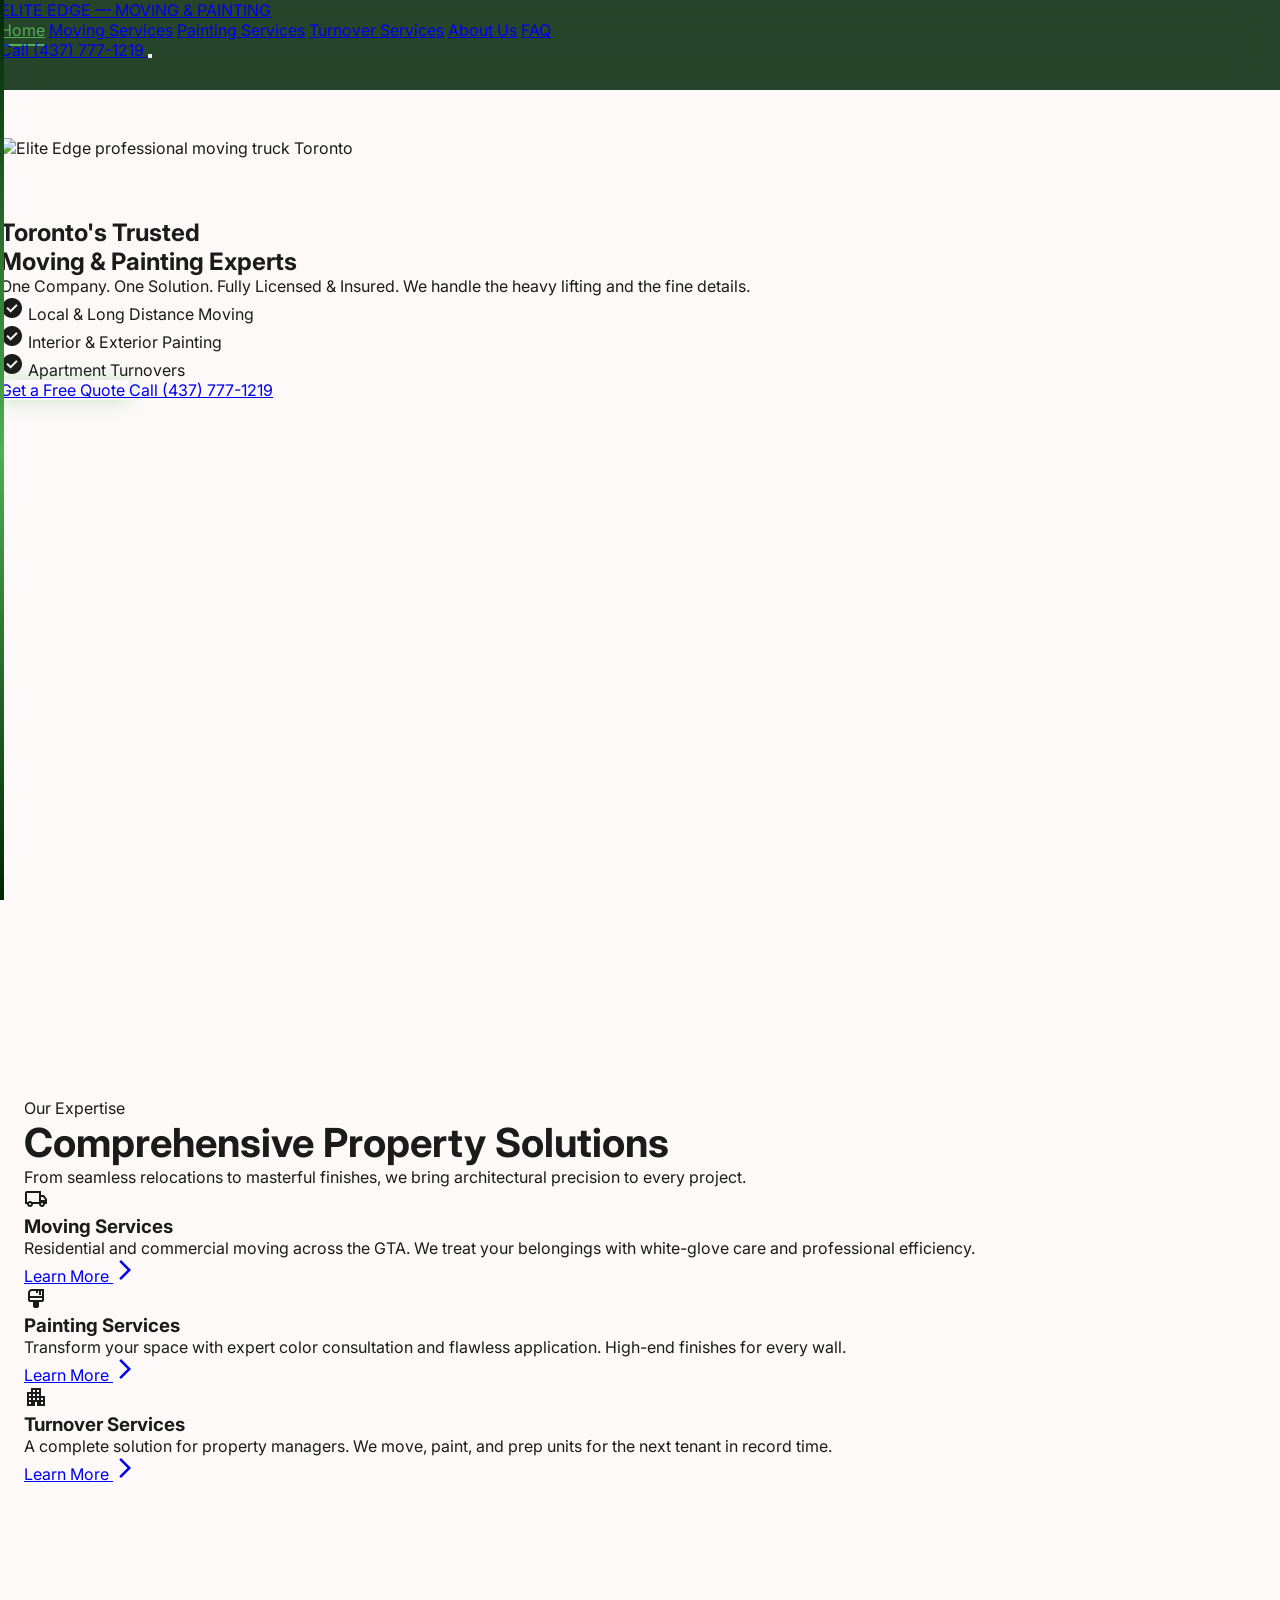
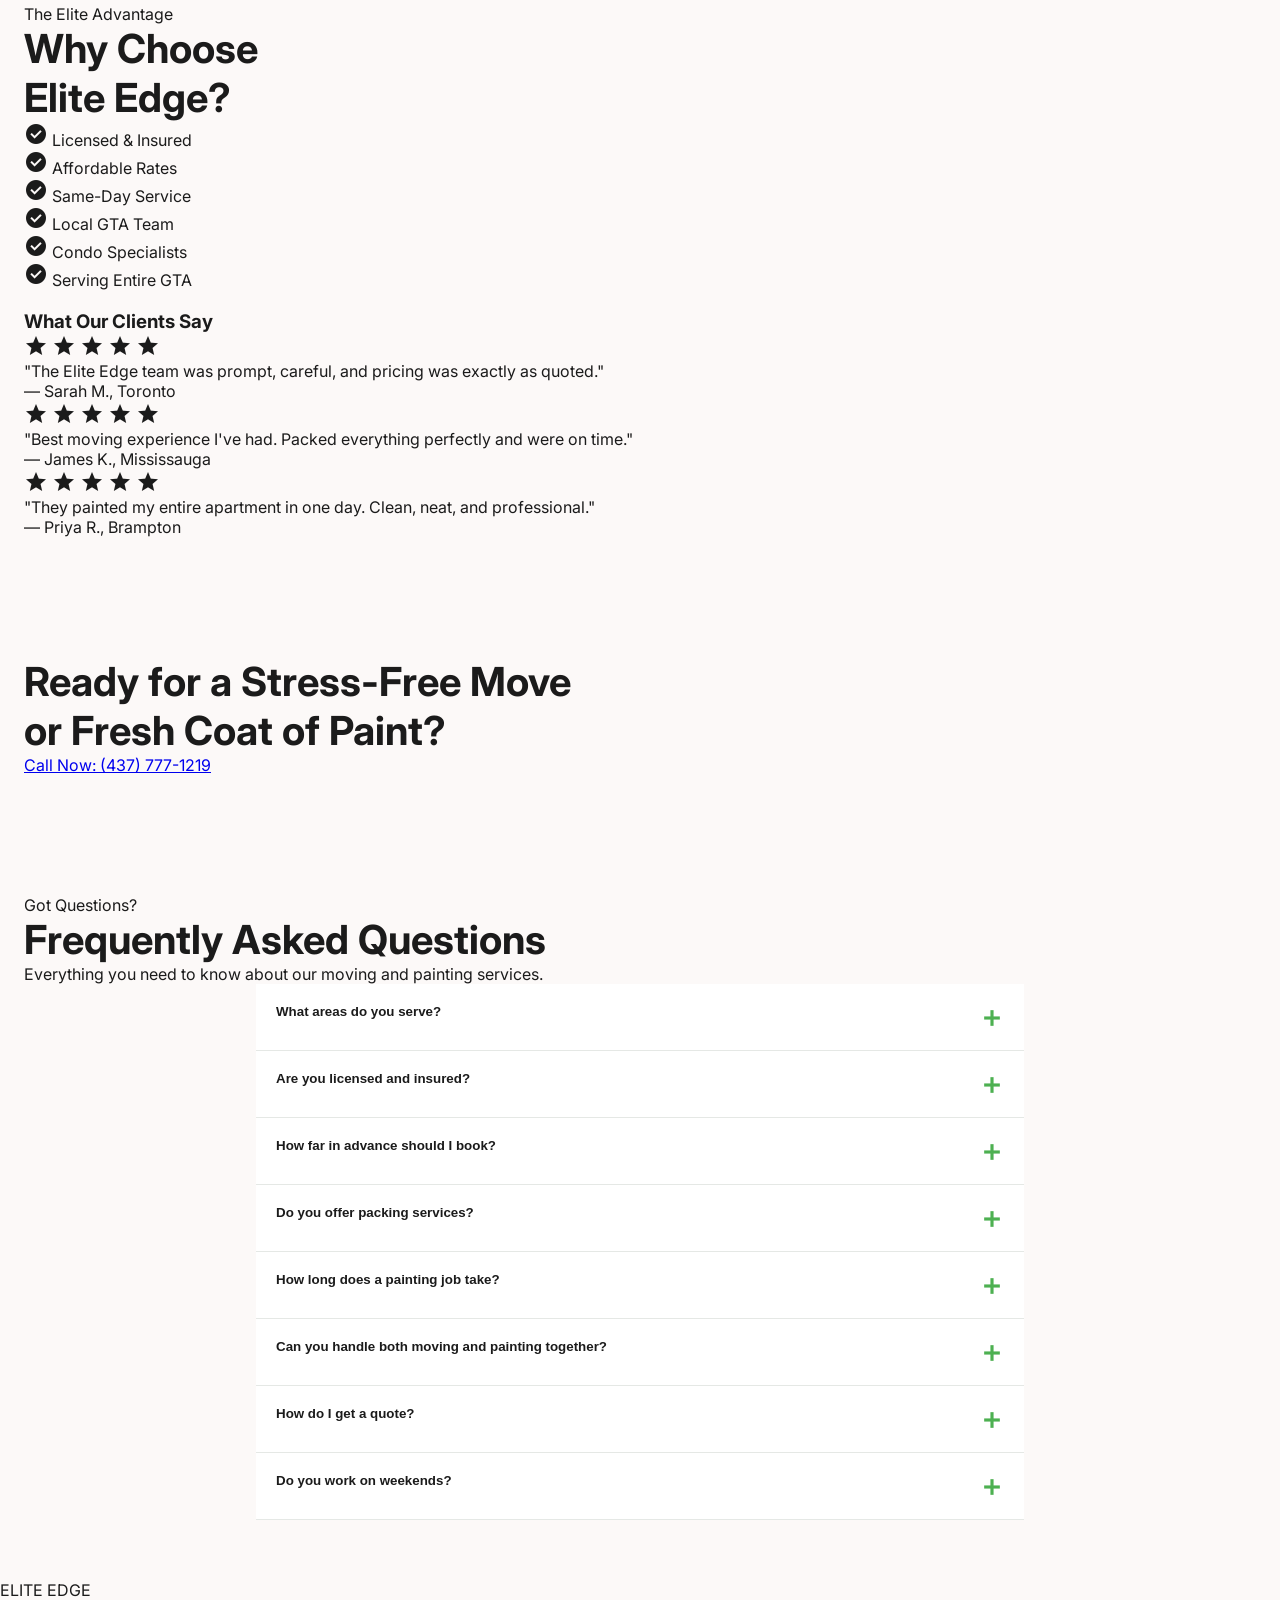
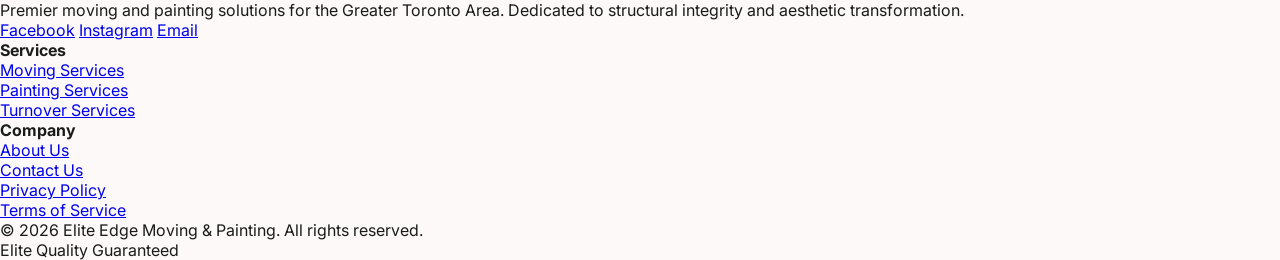
==== index.html @ 8b421a12 "Add turnover services page with comprehensive details on apartment turnover solutions" ====
<!DOCTYPE html>
<html class="scroll-smooth" lang="en">
<head>
    <meta charset="utf-8"/>
    <meta content="width=device-width, initial-scale=1.0" name="viewport"/>
    <title>Elite Edge Moving & Painting | Toronto & GTA Movers and Painters</title>
    <meta name="description" content="Elite Edge Moving & Painting offers professional moving and painting services across Toronto & GTA. Licensed, insured, and WSIB-covered. Get a free quote today!">
    <meta name="keywords" content="Toronto movers, GTA moving company, painting services Toronto, apartment turnover Toronto, local moving Toronto, long distance movers Ontario">
    <!-- Open Graph -->
    <meta property="og:title" content="Elite Edge Moving & Painting | Toronto & GTA Movers and Painters">
    <meta property="og:description" content="Elite Edge Moving & Painting offers professional moving and painting services across Toronto & GTA. Licensed, insured, and WSIB-covered. Get a free quote today!">
    <meta property="og:type" content="website">
    <meta property="og:site_name" content="Elite Edge Moving & Painting">
    <meta property="og:url" content="https://www.eliteedgemovingpainting.com">
    <meta property="og:image" content="/images/elite-edge-og-image.jpg">
    <link rel="canonical" href="https://www.eliteedgemovingpainting.com">
    <!-- Schema Markup -->
    <script type="application/ld+json">
    {
      "@context": "https://schema.org",
      "@type": "LocalBusiness",
      "name": "Elite Edge Moving & Painting",
      "image": "https://www.eliteedgemovingpainting.com/images/logo.png",
      "telephone": "+14377771219",
      "address": {
        "@type": "PostalAddress",
        "addressLocality": "Toronto",
        "addressRegion": "ON",
        "addressCountry": "CA"
      },
      "url": "https://www.eliteedgemovingpainting.com",
      "description": "Professional moving and painting services across Toronto and the GTA.",
      "areaServed": ["Toronto", "Mississauga", "Brampton", "Durham", "GTA"],
      "priceRange": "$$",
      "openingHours": "Mo-Su 07:00-20:00"
    }
    </script>
    <!-- Preconnect -->
    <link href="https://fonts.googleapis.com" rel="preconnect"/>
    <link crossorigin="" href="https://fonts.gstatic.com" rel="preconnect"/>
    <!-- Fonts -->
    <link href="https://fonts.googleapis.com/css2?family=Inter:wght@400;500;700;900&display=swap" rel="stylesheet"/>
    <link href="https://fonts.googleapis.com/css2?family=Material+Symbols+Outlined:wght,FILL@100..700,0..1&display=swap" rel="stylesheet"/>
    <!-- Tailwind CDN -->
    <script src="https://cdn.tailwindcss.com?plugins=forms,container-queries"></script>
    <script>
        tailwind.config = {
            darkMode: "class",
            theme: {
                extend: {
                    colors: {
                        "surface-container-lowest": "#ffffff",
                        "surface-bright": "#fcf9f8",
                        "outline": "#727973",
                        "surface-container-low": "#f6f3f2",
                        "primary": "#002505",
                        "surface-dim": "#dcd9d9",
                        "on-secondary": "#ffffff",
                        "outline-variant": "#c1c8c2",
                        "surface-container-high": "#eae7e7",
                        "on-surface-variant": "#424843",
                        "on-surface": "#1b1b1b",
                        "inverse-surface": "#313030",
                        "surface-container": "#f0eded",
                        "on-primary-container": "#4db051",
                        "surface-variant": "#e5e2e1",
                        "background": "#fcf9f8",
                        "primary-container": "#003d0c",
                        "on-primary": "#ffffff",
                        "surface": "#fcf9f8",
                    },
                    borderRadius: {
                        DEFAULT: "1rem",
                        lg: "2rem",
                        xl: "3rem",
                        full: "9999px",
                    },
                    fontFamily: {
                        headline: ["Inter"],
                        body: ["Inter"],
                        label: ["Inter"],
                    },
                },
            },
        };
    </script>
    <!-- Custom Styles -->
    <link rel="stylesheet" href="css/styles.css"/>
</head>
<body class="bg-background text-on-surface font-body">

    <!-- Page Loader -->
    <div class="page-loader">
        <div class="loader-spinner"></div>
    </div>

    <!-- Progress Edge -->
    <div class="progress-edge-fixed hidden lg:block"></div>

    <!-- TopNavBar -->
    <nav id="main-nav" class="fixed top-0 w-full z-50 flex justify-between items-center px-6 md:px-12 py-4 glass-nav shadow-[0px_24px_48px_rgba(0,0,0,0.1)]">
        <a href="index.html" class="text-lg font-black tracking-tight text-white uppercase font-headline">ELITE EDGE — MOVING &amp; PAINTING</a>

        <!-- Desktop Nav -->
        <div class="hidden lg:flex items-center space-x-8">
            <a class="nav-link-active font-headline font-normal tracking-tighter uppercase text-sm transition-colors transition-transform duration-300 hover:scale-105" href="index.html">Home</a>
            <a class="text-white/90 hover:text-[#4db051] font-headline font-normal tracking-tighter uppercase text-sm transition-colors transition-transform duration-300 hover:scale-105" href="moving-services.html">Moving Services</a>
            <a class="text-white/90 hover:text-[#4db051] font-headline font-normal tracking-tighter uppercase text-sm transition-colors transition-transform duration-300 hover:scale-105" href="painting-services.html">Painting Services</a>
            <a class="text-white/90 hover:text-[#4db051] font-headline font-normal tracking-tighter uppercase text-sm transition-colors transition-transform duration-300 hover:scale-105" href="turnover-services.html">Turnover Services</a>
            <a class="text-white/90 hover:text-[#4db051] font-headline font-normal tracking-tighter uppercase text-sm transition-colors transition-transform duration-300 hover:scale-105" href="about.html">About Us</a>
            <a class="text-white/90 hover:text-[#4db051] font-headline font-normal tracking-tighter uppercase text-sm transition-colors transition-transform duration-300 hover:scale-105" href="#faq">FAQ</a>
        </div>

        <div class="flex items-center gap-4">
            <a href="tel:4377771219" class="hidden sm:inline-flex bg-on-primary-container text-primary font-bold px-6 py-2.5 rounded-full hover:scale-105 transition-transform duration-300 active:scale-95 text-sm uppercase tracking-wider">
                Call (437) 777-1219
            </a>
            <!-- Hamburger -->
            <button id="hamburger-btn" class="hamburger lg:hidden flex flex-col justify-center items-center w-10 h-10 gap-[6px]" aria-label="Menu">
                <span class="hamburger-line block w-6 h-[2px] bg-white rounded-full origin-center"></span>
                <span class="hamburger-line block w-6 h-[2px] bg-white rounded-full origin-center"></span>
                <span class="hamburger-line block w-6 h-[2px] bg-white rounded-full origin-center"></span>
            </button>
        </div>
    </nav>

    <!-- Mobile Menu Overlay -->
    <div id="mobile-overlay" class="mobile-menu-overlay fixed inset-0 bg-black/60 z-[55]"></div>

    <!-- Mobile Menu -->
    <div id="mobile-menu" class="mobile-menu fixed top-0 right-0 w-80 h-full bg-primary z-[60] flex flex-col pt-24 px-8">
        <button class="mobile-menu-close" style="position: absolute; top: 16px; right: 20px; font-size: 30px; color: white; background: none; border: none; cursor: pointer; padding: 8px;">&times;</button>
        <a class="mobile-nav-link text-[#4db051] font-normal mobile-nav-link-adj uppercase tracking-tight border-b border-white/10 block" href="index.html">Home</a>
        <a class="mobile-nav-link text-white font-normal mobile-nav-link-adj uppercase tracking-tight border-b border-white/10 hover:text-[#4db051] transition-colors block" href="moving-services.html">Moving Services</a>
        <a class="mobile-nav-link text-white font-normal mobile-nav-link-adj uppercase tracking-tight border-b border-white/10 hover:text-[#4db051] transition-colors block" href="painting-services.html">Painting Services</a>
        <a class="mobile-nav-link text-white font-normal mobile-nav-link-adj uppercase tracking-tight border-b border-white/10 hover:text-[#4db051] transition-colors block" href="turnover-services.html">Turnover Services</a>
        <a class="mobile-nav-link text-white font-normal mobile-nav-link-adj uppercase tracking-tight border-b border-white/10 hover:text-[#4db051] transition-colors block" href="about.html">About Us</a>
        <a class="mobile-nav-link text-white font-normal mobile-nav-link-adj uppercase tracking-tight border-b border-white/10 hover:text-[#4db051] transition-colors block" href="#faq">FAQ</a>
        <a class="mobile-nav-link text-white font-normal mobile-nav-link-adj uppercase tracking-tight border-b border-white/10 hover:text-[#4db051] transition-colors block" href="contact.html">Contact</a>
        <div class="mt-8">
            <a href="tel:4377771219" class="flex items-center justify-center gap-2 bg-on-primary-container text-primary font-black px-8 py-4 rounded-full text-lg uppercase tracking-tight">
                <span class="material-symbols-outlined">call</span> (437) 777-1219
            </a>
        </div>
    </div>

    <main>
        <!-- Hero Section -->
        <section class="hero-section flex items-center">
            <div class="absolute inset-0 z-0">
                <img class="hero-bg-image" loading="eager" alt="Elite Edge professional moving truck Toronto" src="https://lh3.googleusercontent.com/aida-public/[base64]"/>
                <div class="absolute inset-0 hero-gradient"></div>
            </div>
            <div class="relative z-10 max-w-7xl mx-auto px-6 md:px-12 py-24 grid lg:grid-cols-12 gap-12 items-center">
                <div class="lg:col-span-8 fade-up">
                    <h1 class="text-white font-black text-4xl sm:text-5xl md:text-7xl leading-[1.1] tracking-tighter mb-6 uppercase hero-text-responsive">
                        Toronto's Trusted<br/>
                        <span class="text-on-primary-container">Moving &amp; Painting</span> Experts
                    </h1>
                    <p class="text-white/80 text-lg sm:text-xl md:text-2xl font-medium mb-10 max-w-2xl">
                        One Company. One Solution. Fully Licensed &amp; Insured. We handle the heavy lifting and the fine details.
                    </p>
                    <div class="flex flex-wrap gap-4 sm:gap-6 mb-12">
                        <div class="flex items-center gap-2 text-white">
                            <span class="material-symbols-outlined text-on-primary-container" style="font-variation-settings: 'FILL' 1;">check_circle</span>
                            <span class="font-bold tracking-tight text-sm sm:text-base">Local &amp; Long Distance Moving</span>
                        </div>
                        <div class="flex items-center gap-2 text-white">
                            <span class="material-symbols-outlined text-on-primary-container" style="font-variation-settings: 'FILL' 1;">check_circle</span>
                            <span class="font-bold tracking-tight text-sm sm:text-base">Interior &amp; Exterior Painting</span>
                        </div>
                        <div class="flex items-center gap-2 text-white">
                            <span class="material-symbols-outlined text-on-primary-container" style="font-variation-settings: 'FILL' 1;">check_circle</span>
                            <span class="font-bold tracking-tight text-sm sm:text-base">Apartment Turnovers</span>
                        </div>
                    </div>
                    <div class="flex flex-col sm:flex-row gap-4 w-full">
                        <a href="contact.html" class="w-full sm:w-auto bg-on-primary-container text-primary px-8 sm:px-10 py-4 sm:py-5 rounded-full font-black text-base sm:text-lg uppercase tracking-tight hover:scale-105 transition-all duration-300 cta-glow active:scale-95 text-center">
                            Get a Free Quote
                        </a>
                        <a href="tel:4377771219" class="w-full sm:w-auto border-2 border-white text-white px-8 sm:px-10 py-4 sm:py-5 rounded-full font-black text-base sm:text-lg uppercase tracking-tight hover:bg-white hover:text-primary transition-all duration-300 active:scale-95 text-center">
                            Call (437) 777-1219
                        </a>
                    </div>
                </div>
            </div>
        </section>

        <!-- Services Overview -->
        <section class="section-padding bg-surface">
            <div class="max-w-7xl mx-auto">
                <div class="flex flex-col md:flex-row justify-between items-end mb-16 gap-6 fade-up">
                    <div class="max-w-2xl">
                        <span class="text-on-primary-container font-black tracking-widest uppercase text-sm mb-4 block">Our Expertise</span>
                        <h2 class="text-primary font-black fluid-heading tracking-tighter uppercase leading-none">Comprehensive Property Solutions</h2>
                    </div>
                    <p class="text-on-surface-variant text-lg max-w-sm">From seamless relocations to masterful finishes, we bring architectural precision to every project.</p>
                </div>
                <div class="grid grid-cols-1 md:grid-cols-2 lg:grid-cols-3 gap-8">
                    <!-- Moving Card -->
                    <div class="group bg-surface-container-low p-8 sm:p-10 rounded-lg hover:bg-primary transition-colors duration-500 flex flex-col h-full fade-up">
                        <div class="bg-on-primary-container w-16 h-16 rounded-full flex items-center justify-center mb-8 group-hover:bg-primary-container transition-colors">
                            <span class="material-symbols-outlined text-primary group-hover:text-on-primary-container text-3xl">local_shipping</span>
                        </div>
                        <h3 class="text-primary group-hover:text-white font-black text-2xl uppercase tracking-tighter mb-4">Moving Services</h3>
                        <p class="text-on-surface-variant group-hover:text-white/70 mb-8 flex-grow">Residential and commercial moving across the GTA. We treat your belongings with white-glove care and professional efficiency.</p>
                        <a class="text-on-primary-container font-bold flex items-center gap-2 group-hover:text-white transition-colors" href="moving-services.html">
                            Learn More <span class="material-symbols-outlined text-sm">arrow_forward_ios</span>
                        </a>
                    </div>
                    <!-- Painting Card -->
                    <div class="group bg-surface-container p-8 sm:p-10 rounded-lg hover:bg-primary transition-colors duration-500 flex flex-col h-full fade-up delay-100">
                        <div class="bg-on-primary-container w-16 h-16 rounded-full flex items-center justify-center mb-8 group-hover:bg-primary-container transition-colors">
                            <span class="material-symbols-outlined text-primary group-hover:text-on-primary-container text-3xl">format_paint</span>
                        </div>
                        <h3 class="text-primary group-hover:text-white font-black text-2xl uppercase tracking-tighter mb-4">Painting Services</h3>
                        <p class="text-on-surface-variant group-hover:text-white/70 mb-8 flex-grow">Transform your space with expert color consultation and flawless application. High-end finishes for every wall.</p>
                        <a class="text-on-primary-container font-bold flex items-center gap-2 group-hover:text-white transition-colors" href="painting-services.html">
                            Learn More <span class="material-symbols-outlined text-sm">arrow_forward_ios</span>
                        </a>
                    </div>
                    <!-- Turnover Card -->
                    <div class="group bg-surface-container-high p-8 sm:p-10 rounded-lg hover:bg-primary transition-colors duration-500 flex flex-col h-full fade-up delay-200">
                        <div class="bg-on-primary-container w-16 h-16 rounded-full flex items-center justify-center mb-8 group-hover:bg-primary-container transition-colors">
                            <span class="material-symbols-outlined text-primary group-hover:text-on-primary-container text-3xl">apartment</span>
                        </div>
                        <h3 class="text-primary group-hover:text-white font-black text-2xl uppercase tracking-tighter mb-4">Turnover Services</h3>
                        <p class="text-on-surface-variant group-hover:text-white/70 mb-8 flex-grow">A complete solution for property managers. We move, paint, and prep units for the next tenant in record time.</p>
                        <a class="text-on-primary-container font-bold flex items-center gap-2 group-hover:text-white transition-colors" href="turnover-services.html">
                            Learn More <span class="material-symbols-outlined text-sm">arrow_forward_ios</span>
                        </a>
                    </div>
                </div>
            </div>
        </section>

        <!-- Why Choose Section -->
        <section class="bg-primary section-padding overflow-hidden">
            <div class="max-w-7xl mx-auto">
                <div class="grid lg:grid-cols-2 gap-12 lg:gap-20 items-center mb-16 fade-up">
                    <div class="fade-left">
                        <span class="text-on-primary-container font-black tracking-widest uppercase text-sm mb-6 block">The Elite Advantage</span>
                        <h2 class="text-white font-black fluid-heading tracking-tighter uppercase mb-6 leading-[1.1]">Why Choose<br/>Elite Edge?</h2>
                        <div class="grid sm:grid-cols-2 gap-y-8 gap-x-4">
                            <div class="flex items-center gap-4 text-white">
                                <span class="material-symbols-outlined text-on-primary-container text-3xl" style="font-variation-settings: 'FILL' 1;">check_circle</span>
                                <span class="text-lg font-bold uppercase tracking-tighter">Licensed &amp; Insured</span>
                            </div>
                            <div class="flex items-center gap-4 text-white">
                                <span class="material-symbols-outlined text-on-primary-container text-3xl" style="font-variation-settings: 'FILL' 1;">check_circle</span>
                                <span class="text-lg font-bold uppercase tracking-tighter">Affordable Rates</span>
                            </div>
                            <div class="flex items-center gap-4 text-white">
                                <span class="material-symbols-outlined text-on-primary-container text-3xl" style="font-variation-settings: 'FILL' 1;">check_circle</span>
                                <span class="text-lg font-bold uppercase tracking-tighter">Same-Day Service</span>
                            </div>
                            <div class="flex items-center gap-4 text-white">
                                <span class="material-symbols-outlined text-on-primary-container text-3xl" style="font-variation-settings: 'FILL' 1;">check_circle</span>
                                <span class="text-lg font-bold uppercase tracking-tighter">Local GTA Team</span>
                            </div>
                            <div class="flex items-center gap-4 text-white">
                                <span class="material-symbols-outlined text-on-primary-container text-3xl" style="font-variation-settings: 'FILL' 1;">check_circle</span>
                                <span class="text-lg font-bold uppercase tracking-tighter">Condo Specialists</span>
                            </div>
                            <div class="flex items-center gap-4 text-white">
                                <span class="material-symbols-outlined text-on-primary-container text-3xl" style="font-variation-settings: 'FILL' 1;">check_circle</span>
                                <span class="text-lg font-bold uppercase tracking-tighter">Serving Entire GTA</span>
                            </div>
                        </div>
                    </div>
                    <div class="relative fade-right">
                        <div class="aspect-square rounded-lg overflow-hidden relative z-10 w-full mx-auto">
                            <img class="w-full h-full object-cover" loading="lazy" alt="Elite Edge moving and painting team Toronto GTA" src="https://lh3.googleusercontent.com/aida-public/[base64]"/>
                        </div>
                    </div>
                </div>

                <!-- Testimonials Grid -->
                <div class="mt-16 sm:mt-24">
                    <h3 class="text-white font-black text-2xl sm:text-3xl uppercase text-center mb-10 tracking-tight">What Our Clients Say</h3>
                    <div class="grid grid-cols-1 md:grid-cols-3 gap-6 sm:gap-8">
                        <div class="bg-white/5 p-6 sm:p-8 rounded-lg border-l-4 border-on-primary-container fade-up h-full flex flex-col">
                            <div class="flex gap-1 mb-4">
                                <span class="material-symbols-outlined text-yellow-400" style="font-variation-settings: 'FILL' 1;">star</span>
                                <span class="material-symbols-outlined text-yellow-400" style="font-variation-settings: 'FILL' 1;">star</span>
                                <span class="material-symbols-outlined text-yellow-400" style="font-variation-settings: 'FILL' 1;">star</span>
                                <span class="material-symbols-outlined text-yellow-400" style="font-variation-settings: 'FILL' 1;">star</span>
                                <span class="material-symbols-outlined text-yellow-400" style="font-variation-settings: 'FILL' 1;">star</span>
                            </div>
                            <p class="text-white text-base sm:text-lg italic mb-6 flex-grow">"The Elite Edge team was prompt, careful, and pricing was exactly as quoted."</p>
                            <span class="text-on-primary-container font-black uppercase text-sm tracking-widest">— Sarah M., Toronto</span>
                        </div>
                        <div class="bg-white/5 p-6 sm:p-8 rounded-lg border-l-4 border-on-primary-container fade-up delay-100 h-full flex flex-col">
                            <div class="flex gap-1 mb-4">
                                <span class="material-symbols-outlined text-yellow-400" style="font-variation-settings: 'FILL' 1;">star</span>
                                <span class="material-symbols-outlined text-yellow-400" style="font-variation-settings: 'FILL' 1;">star</span>
                                <span class="material-symbols-outlined text-yellow-400" style="font-variation-settings: 'FILL' 1;">star</span>
                                <span class="material-symbols-outlined text-yellow-400" style="font-variation-settings: 'FILL' 1;">star</span>
                                <span class="material-symbols-outlined text-yellow-400" style="font-variation-settings: 'FILL' 1;">star</span>
                            </div>
                            <p class="text-white text-base sm:text-lg italic mb-6 flex-grow">"Best moving experience I've had. Packed everything perfectly and were on time."</p>
                            <span class="text-on-primary-container font-black uppercase text-sm tracking-widest">— James K., Mississauga</span>
                        </div>
                        <div class="bg-white/5 p-6 sm:p-8 rounded-lg border-l-4 border-on-primary-container fade-up delay-200 h-full flex flex-col">
                            <div class="flex gap-1 mb-4">
                                <span class="material-symbols-outlined text-yellow-400" style="font-variation-settings: 'FILL' 1;">star</span>
                                <span class="material-symbols-outlined text-yellow-400" style="font-variation-settings: 'FILL' 1;">star</span>
                                <span class="material-symbols-outlined text-yellow-400" style="font-variation-settings: 'FILL' 1;">star</span>
                                <span class="material-symbols-outlined text-yellow-400" style="font-variation-settings: 'FILL' 1;">star</span>
                                <span class="material-symbols-outlined text-yellow-400" style="font-variation-settings: 'FILL' 1;">star</span>
                            </div>
                            <p class="text-white text-base sm:text-lg italic mb-6 flex-grow">"They painted my entire apartment in one day. Clean, neat, and professional."</p>
                            <span class="text-on-primary-container font-black uppercase text-sm tracking-widest">— Priya R., Brampton</span>
                        </div>
                    </div>
                </div>
            </div>
        </section>

        <!-- CTA Banner -->
        <section class="bg-on-primary-container section-padding">
            <div class="max-w-7xl mx-auto flex flex-col md:flex-row items-center justify-between gap-8 fade-up">
                <h3 class="text-primary font-black fluid-heading tracking-tighter uppercase text-center md:text-left">
                    Ready for a Stress-Free Move<br/>or Fresh Coat of Paint?
                </h3>
                <a href="tel:4377771219" class="bg-primary text-white font-black px-8 sm:px-10 py-4 sm:py-5 rounded-full text-lg sm:text-xl uppercase tracking-tight hover:scale-105 transition-transform duration-300 active:scale-95 shadow-xl text-center whitespace-nowrap">
                    Call Now: (437) 777-1219
                </a>
            </div>
        </section>

        <!-- FAQ Section -->
        <section id="faq" class="section-padding bg-[#f8f8f8]">
            <div class="max-w-7xl mx-auto">
                <div class="text-center mb-16 fade-up">
                    <span class="text-on-primary-container font-black tracking-[0.2em] uppercase text-xs mb-4 block">Got Questions?</span>
                    <h2 class="text-primary font-black fluid-heading tracking-tighter uppercase mb-4">Frequently Asked Questions</h2>
                    <p class="text-on-surface-variant max-w-2xl mx-auto">Everything you need to know about our moving and painting services.</p>
                </div>
                
                <div class="faq-container fade-up">
                    <!-- Q1 -->
                    <div class="faq-item">
                        <button class="faq-question">
                            <span>What areas do you serve?</span>
                            <span class="material-symbols-outlined faq-icon">add</span>
                        </button>
                        <div class="faq-answer">
                            <div class="faq-answer-inner">
                                We serve Toronto and the entire Greater Toronto Area including Mississauga, Brampton, Scarborough, North York, Etobicoke, and Durham Region.
                            </div>
                        </div>
                    </div>
                    <!-- Q2 -->
                    <div class="faq-item">
                        <button class="faq-question">
                            <span>Are you licensed and insured?</span>
                            <span class="material-symbols-outlined faq-icon">add</span>
                        </button>
                        <div class="faq-answer">
                            <div class="faq-answer-inner">
                                Yes. Elite Edge Moving & Painting is fully licensed, insured, and WSIB-covered. Your belongings and property are fully protected throughout the job.
                            </div>
                        </div>
                    </div>
                    <!-- Q3 -->
                    <div class="faq-item">
                        <button class="faq-question">
                            <span>How far in advance should I book?</span>
                            <span class="material-symbols-outlined faq-icon">add</span>
                        </button>
                        <div class="faq-answer">
                            <div class="faq-answer-inner">
                                We recommend booking at least 3–5 days in advance. However, we also accommodate same-day and short-notice moves depending on availability.
                            </div>
                        </div>
                    </div>
                    <!-- Q4 -->
                    <div class="faq-item">
                        <button class="faq-question">
                            <span>Do you offer packing services?</span>
                            <span class="material-symbols-outlined faq-icon">add</span>
                        </button>
                        <div class="faq-answer">
                            <div class="faq-answer-inner">
                                Yes! We offer full packing, unpacking, and furniture assembly services. We bring all necessary materials including boxes, tape, and padding.
                            </div>
                        </div>
                    </div>
                    <!-- Q5 -->
                    <div class="faq-item">
                        <button class="faq-question">
                            <span>How long does a painting job take?</span>
                            <span class="material-symbols-outlined faq-icon">add</span>
                        </button>
                        <div class="faq-answer">
                            <div class="faq-answer-inner">
                                Most interior painting jobs are completed within 1–2 days. Apartment turnovers are typically done within 24–48 hours. Timelines vary based on size and condition.
                            </div>
                        </div>
                    </div>
                    <!-- Q6 -->
                    <div class="faq-item">
                        <button class="faq-question">
                            <span>Can you handle both moving and painting together?</span>
                            <span class="material-symbols-outlined faq-icon">add</span>
                        </button>
                        <div class="faq-answer">
                            <div class="faq-answer-inner">
                                Absolutely. That is what makes us unique. We offer bundled move-out and repainting packages — perfect for landlords and property managers looking for a seamless turnover.
                            </div>
                        </div>
                    </div>
                    <!-- Q7 -->
                    <div class="faq-item">
                        <button class="faq-question">
                            <span>How do I get a quote?</span>
                            <span class="material-symbols-outlined faq-icon">add</span>
                        </button>
                        <div class="faq-answer">
                            <div class="faq-answer-inner">
                                Simply call us at (437) 777-1219 or click the "Get a Free Quote" button on any page. We provide free, no-obligation estimates.
                            </div>
                        </div>
                    </div>
                    <!-- Q8 -->
                    <div class="faq-item">
                        <button class="faq-question">
                            <span>Do you work on weekends?</span>
                            <span class="material-symbols-outlined faq-icon">add</span>
                        </button>
                        <div class="faq-answer">
                            <div class="faq-answer-inner">
                                Yes, we operate 7 days a week including weekends and holidays to accommodate your schedule.
                            </div>
                        </div>
                    </div>
                </div>
            </div>
        </section>
    </main>

    <!-- Footer -->
    <footer class="bg-primary py-16 sm:py-20 px-6 md:px-12">
        <div class="max-w-7xl mx-auto grid grid-cols-1 md:grid-cols-3 gap-12">
            <div>
                <div class="text-2xl font-black text-white mb-4 uppercase tracking-tighter">ELITE EDGE</div>
                <p class="text-white/60 leading-relaxed font-body text-sm mb-6">
                    Premier moving and painting solutions for the Greater Toronto Area. Dedicated to structural integrity and aesthetic transformation.
                </p>
                <div class="flex space-x-4">
                    <a class="text-white/60 hover:text-white transition-colors uppercase text-xs font-bold tracking-widest" href="#">Facebook</a>
                    <a class="text-white/60 hover:text-white transition-colors uppercase text-xs font-bold tracking-widest" href="#">Instagram</a>
                    <a class="text-white/60 hover:text-white transition-colors uppercase text-xs font-bold tracking-widest" href="mailto:info@eliteedge.ca">Email</a>
                </div>
            </div>
            <div class="md:col-span-2 grid grid-cols-2 gap-8">
                <div>
                    <h4 class="text-on-primary-container font-black uppercase text-xs tracking-[0.2em] mb-6">Services</h4>
                    <ul class="space-y-4">
                        <li><a class="text-white/60 hover:text-white transition-colors text-sm" href="moving-services.html">Moving Services</a></li>
                        <li><a class="text-white/60 hover:text-white transition-colors text-sm" href="painting-services.html">Painting Services</a></li>
                        <li><a class="text-white/60 hover:text-white transition-colors text-sm" href="turnover-services.html">Turnover Services</a></li>
                    </ul>
                </div>
                <div>
                    <h4 class="text-on-primary-container font-black uppercase text-xs tracking-[0.2em] mb-6">Company</h4>
                    <ul class="space-y-4">
                        <li><a class="text-white/60 hover:text-white transition-colors text-sm" href="about.html">About Us</a></li>
                        <li><a class="text-white/60 hover:text-white transition-colors text-sm" href="contact.html">Contact Us</a></li>
                        <li><a class="text-white/60 hover:text-white transition-colors text-sm" href="#">Privacy Policy</a></li>
                        <li><a class="text-white/60 hover:text-white transition-colors text-sm" href="#">Terms of Service</a></li>
                    </ul>
                </div>
            </div>
        </div>
        <div class="max-w-7xl mx-auto pt-16 sm:pt-20 mt-16 sm:mt-20 border-t border-white/10 flex flex-col md:flex-row justify-between items-center gap-6">
            <p class="text-white/60 font-regular text-sm leading-relaxed">© 2026 Elite Edge Moving &amp; Painting. All rights reserved.</p>
            <div class="flex items-center gap-2">
                <span class="w-2 h-2 rounded-full bg-on-primary-container"></span>
                <span class="text-white/40 text-xs font-bold tracking-widest uppercase">Elite Quality Guaranteed</span>
            </div>
        </div>
    </footer>

    <!-- Back to Top -->
    <button id="back-to-top" class="back-to-top" aria-label="Back to top">
        <span class="material-symbols-outlined">arrow_upward</span>
    </button>

    <!-- Scripts -->
    <script src="js/main.js"></script>
</body>
</html>
---- css/styles.css ----
/* ============================================
   ELITE EDGE — MOVING & PAINTING
   Unified Stylesheet
   ============================================ */

/* --- Base & Reset --- */
*, *::before, *::after {
    margin: 0;
    padding: 0;
    box-sizing: border-box;
}

img {
    max-width: 100%;
    height: auto;
}

html {
    scroll-behavior: smooth;
    overflow-x: hidden;
}

::selection {
    background-color: #4db051;
    color: #002505;
}

body {
    font-family: 'Inter', sans-serif;
    background-color: #fcf9f8;
    color: #1b1b1b;
    -webkit-font-smoothing: antialiased;
    -moz-osx-font-smoothing: grayscale;
    overflow-x: hidden;
}

/* --- Material Symbols --- */
.material-symbols-outlined {
    font-variation-settings: 'FILL' 0, 'wght' 400, 'GRAD' 0, 'opsz' 24;
}

/* --- Glass Navigation --- */
.glass-nav {
    background: rgba(0, 37, 5, 0.85);
    backdrop-filter: blur(20px);
    -webkit-backdrop-filter: blur(20px);
    min-height: 90px;
}

/* --- Hero Gradient Overlay --- */
.hero-gradient {
    background: linear-gradient(135deg, rgba(0, 37, 5, 0.95) 0%, rgba(0, 61, 12, 0.85) 100%);
}

.hero-gradient-right {
    background: linear-gradient(to right, rgba(0, 37, 5, 0.9), rgba(0, 37, 5, 0.4), transparent);
}

/* --- CTA Glow Effect --- */
.cta-glow {
    box-shadow: 0 0 20px rgba(77, 176, 81, 0.3);
}

.cta-glow:hover {
    box-shadow: 0 0 40px rgba(77, 176, 81, 0.5);
}

/* --- Progress Edge (Branded Left Bar) --- */
.progress-edge {
    width: 4px;
    background: linear-gradient(to bottom, #002505, #4db051);
}

.progress-edge-fixed {
    position: fixed;
    left: 0;
    top: 0;
    bottom: 0;
    width: 4px;
    background: linear-gradient(to bottom, #002505, #4db051, #002505);
    z-index: 60;
}

/* --- Text Shadow --- */
.text-shadow-sm {
    text-shadow: 0 2px 4px rgba(0, 0, 0, 0.3);
}

/* --- Ambient Shadows (Design System) --- */
.shadow-ambient {
    box-shadow: 0px 24px 48px rgba(27, 27, 27, 0.06);
}

.shadow-ambient-light {
    box-shadow: 0px 24px 48px rgba(27, 27, 27, 0.04);
}

/* --- Mobile Menu --- */
.mobile-menu {
    transform: translateX(100%);
    transition: transform 0.4s cubic-bezier(0.16, 1, 0.3, 1);
}

.mobile-menu.open {
    transform: translateX(0);
}

.mobile-menu-overlay {
    opacity: 0;
    pointer-events: none;
    transition: opacity 0.3s ease;
}

.mobile-menu-overlay.open {
    opacity: 1;
    pointer-events: auto;
}

/* Hamburger Animation */
.hamburger-line {
    transition: transform 0.3s ease, opacity 0.3s ease;
}

.hamburger.active .hamburger-line:nth-child(1) {
    transform: translateY(8px) rotate(45deg);
}

.hamburger.active .hamburger-line:nth-child(2) {
    opacity: 0;
}

.hamburger.active .hamburger-line:nth-child(3) {
    transform: translateY(-8px) rotate(-45deg);
}

/* --- Scroll Animations --- */
.fade-up {
    opacity: 0;
    transform: translateY(40px);
    transition: opacity 0.8s cubic-bezier(0.16, 1, 0.3, 1),
                transform 0.8s cubic-bezier(0.16, 1, 0.3, 1);
}

.fade-up.visible {
    opacity: 1;
    transform: translateY(0);
}

.fade-left {
    opacity: 0;
    transform: translateX(-40px);
    transition: opacity 0.8s cubic-bezier(0.16, 1, 0.3, 1),
                transform 0.8s cubic-bezier(0.16, 1, 0.3, 1);
}

.fade-left.visible {
    opacity: 1;
    transform: translateX(0);
}

.fade-right {
    opacity: 0;
    transform: translateX(40px);
    transition: opacity 0.8s cubic-bezier(0.16, 1, 0.3, 1),
                transform 0.8s cubic-bezier(0.16, 1, 0.3, 1);
}

.fade-right.visible {
    opacity: 1;
    transform: translateX(0);
}

/* Stagger delays */
.delay-100 { transition-delay: 0.1s; }
.delay-200 { transition-delay: 0.2s; }
.delay-300 { transition-delay: 0.3s; }
.delay-400 { transition-delay: 0.4s; }

/* --- Back to Top Button --- */
.back-to-top {
    position: fixed;
    bottom: 2rem;
    right: 2rem;
    width: 48px;
    height: 48px;
    border-radius: 50%;
    background: #4db051;
    color: #002505;
    display: flex;
    align-items: center;
    justify-content: center;
    cursor: pointer;
    opacity: 0;
    transform: translateY(20px);
    transition: opacity 0.3s ease, transform 0.3s ease, box-shadow 0.3s ease;
    z-index: 40;
    border: none;
    box-shadow: 0 4px 20px rgba(77, 176, 81, 0.3);
}

.back-to-top.visible {
    opacity: 1;
    transform: translateY(0);
}

.back-to-top:hover {
    box-shadow: 0 6px 30px rgba(77, 176, 81, 0.5);
    transform: translateY(-2px);
}

/* --- Nav Active Link --- */
.nav-link-active {
    color: #4db051 !important;
    border-bottom: 2px solid #4db051;
    padding-bottom: 4px;
}

/* --- Form Styles (Contact Page) --- */
.form-input {
    width: 100%;
    background-color: #f6f3f2;
    border: none;
    border-bottom: 1px solid #c1c8c2;
    padding: 12px 0;
    font-family: 'Inter', sans-serif;
    font-size: 1rem;
    color: #1b1b1b;
    transition: border-color 0.3s ease;
    outline: none;
}

.form-input:focus {
    border-bottom-color: #4db051;
}

.form-input::placeholder {
    color: rgba(193, 200, 194, 0.5);
}

/* --- Responsive Utilities --- */
.fluid-heading {
    font-size: clamp(1.5rem, 4vw, 2.5rem) !important;
}

.hero-section {
    position: relative;
    overflow: hidden;
    margin-top: 0;
    padding-top: 80px; /* Navbar height compensation */
    min-height: 100vh;
}

.hero-bg-image {
    position: absolute;
    inset: 0;
    width: 100%;
    height: 100%;
    object-fit: cover;
    object-position: center;
}

.section-padding {
    padding: 60px 24px; /* Desktop default horizontal */
}

.mobile-nav-link-adj {
    font-size: 1rem !important; /* 16px */
    padding: 12px 20px !important;
}

@media (max-width: 1024px) {
    .section-padding {
        padding: 40px 24px; /* Tablet */
    }
    .hero-section {
        min-height: 80vh;
    }
}

@media (max-width: 768px) {
    .hero-text-responsive {
        font-size: 2.5rem !important;
    }
}

@media (max-width: 480px) {
    .hero-text-responsive {
        font-size: 2rem !important;
    }
    .hero-section {
        min-height: 60vh;
    }
    .section-padding {
        padding: 24px 16px; /* Mobile */
    }
}

/* --- Page Loader --- */
.page-loader {
    position: fixed;
    inset: 0;
    background: #002505;
    z-index: 9999;
    display: flex;
    align-items: center;
    justify-content: center;
    transition: opacity 0.5s ease;
}

.page-loader.hidden {
    opacity: 0;
    pointer-events: none;
}

.loader-spinner {
    width: 40px;
    height: 40px;
    border: 3px solid rgba(77, 176, 81, 0.2);
    border-top-color: #4db051;
    border-radius: 50%;
    animation: spin 0.8s linear infinite;
}

@keyframes spin {
    to { transform: rotate(360deg); }
}

/* --- Bounce Animation (for map pin) --- */
@keyframes bounce {
    0%, 100% {
        transform: translateY(-25%);
        animation-timing-function: cubic-bezier(0.8, 0, 1, 1);
    }
    50% {
        transform: translateY(0);
        animation-timing-function: cubic-bezier(0, 0, 0.2, 1);
    }
}

.animate-bounce {
    animation: bounce 1s infinite;
}

/* --- FAQ Accordion --- */
#faq {
    overflow: hidden;
}

.faq-container {
    max-width: 800px;
    margin: 0 auto;
    width: 100%;
    padding: 0 16px;
    box-sizing: border-box;
}

.faq-item {
    background: #ffffff;
    border-bottom: 1px solid rgba(0, 37, 5, 0.1);
    white-space: normal;
    word-wrap: break-word;
    overflow-wrap: break-word;
}

.faq-question {
    width: 100%;
    display: flex;
    justify-content: space-between;
    align-items: flex-start;
    flex-wrap: nowrap;
    padding: 20px;
    background: transparent;
    cursor: pointer;
    transition: background-color 0.3s ease;
    border: none;
    text-align: left;
    min-height: 48px;
    color: #1b1b1b;
    font-weight: 700;
    white-space: normal;
    word-wrap: break-word;
    overflow-wrap: break-word;
}

.faq-question span:first-child {
    flex: 1;
    white-space: normal;
    word-wrap: break-word;
    overflow-wrap: break-word;
    padding-right: 12px;
}

.faq-question:hover {
    background-color: rgba(77, 176, 81, 0.1);
}

.faq-question.active {
    color: #002505;
}

.faq-question .faq-icon {
    transition: transform 0.3s ease;
    color: #4db051;
    font-variation-settings: 'FILL' 0, 'wght' 700, 'GRAD' 0, 'opsz' 24;
    flex-shrink: 0;
    align-self: flex-start;
    margin-top: 2px;
}

.faq-question.active .faq-icon {
    transform: rotate(45deg);
}

.faq-answer {
    max-height: 0;
    overflow: hidden;
    transition: max-height 0.4s cubic-bezier(0, 1, 0, 1);
    white-space: normal;
    word-wrap: break-word;
    overflow-wrap: break-word;
}

.faq-answer.open {
    max-height: 1000px;
    transition: max-height 0.4s ease-in-out;
}

.faq-answer-inner {
    padding: 0 20px 20px 20px;
    color: #555;
    line-height: 1.6;
    font-size: 1rem;
}

@media (max-width: 480px) {
    .faq-answer-inner {
        font-size: 14px;
        line-height: 1.6;
        padding: 12px 16px;
        width: 100%;
        box-sizing: border-box;
    }
    .faq-question {
        font-size: 15px;
        line-height: 1.5;
    }
    #faq .fluid-heading {
        font-size: clamp(1.3rem, 5vw, 2rem) !important;
    }
    #faq .text-on-surface-variant {
        font-size: clamp(0.85rem, 3vw, 1rem) !important;
        padding: 0 16px;
    }
}

/* --- Print Styles --- */
@media print {
    .glass-nav, .back-to-top, .progress-edge-fixed, .mobile-menu, .mobile-menu-overlay {
        display: none !important;
    }
}
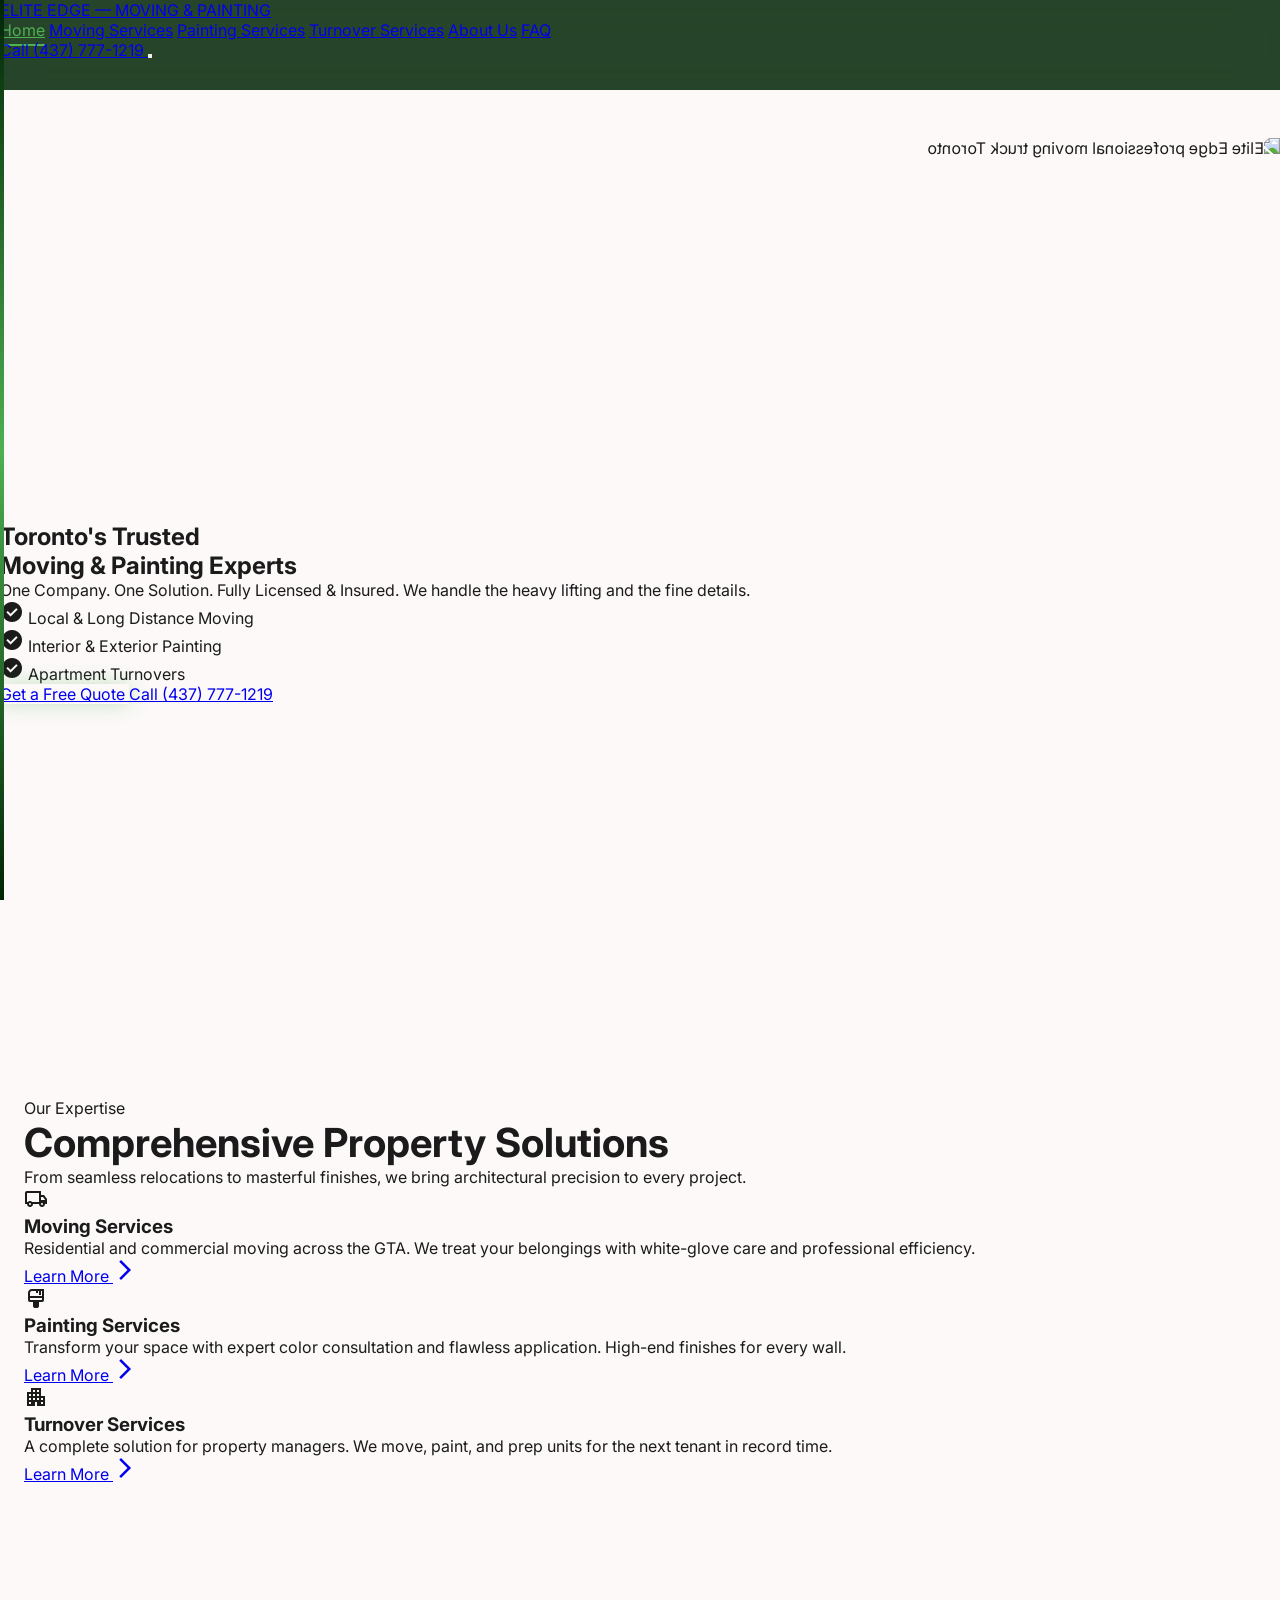
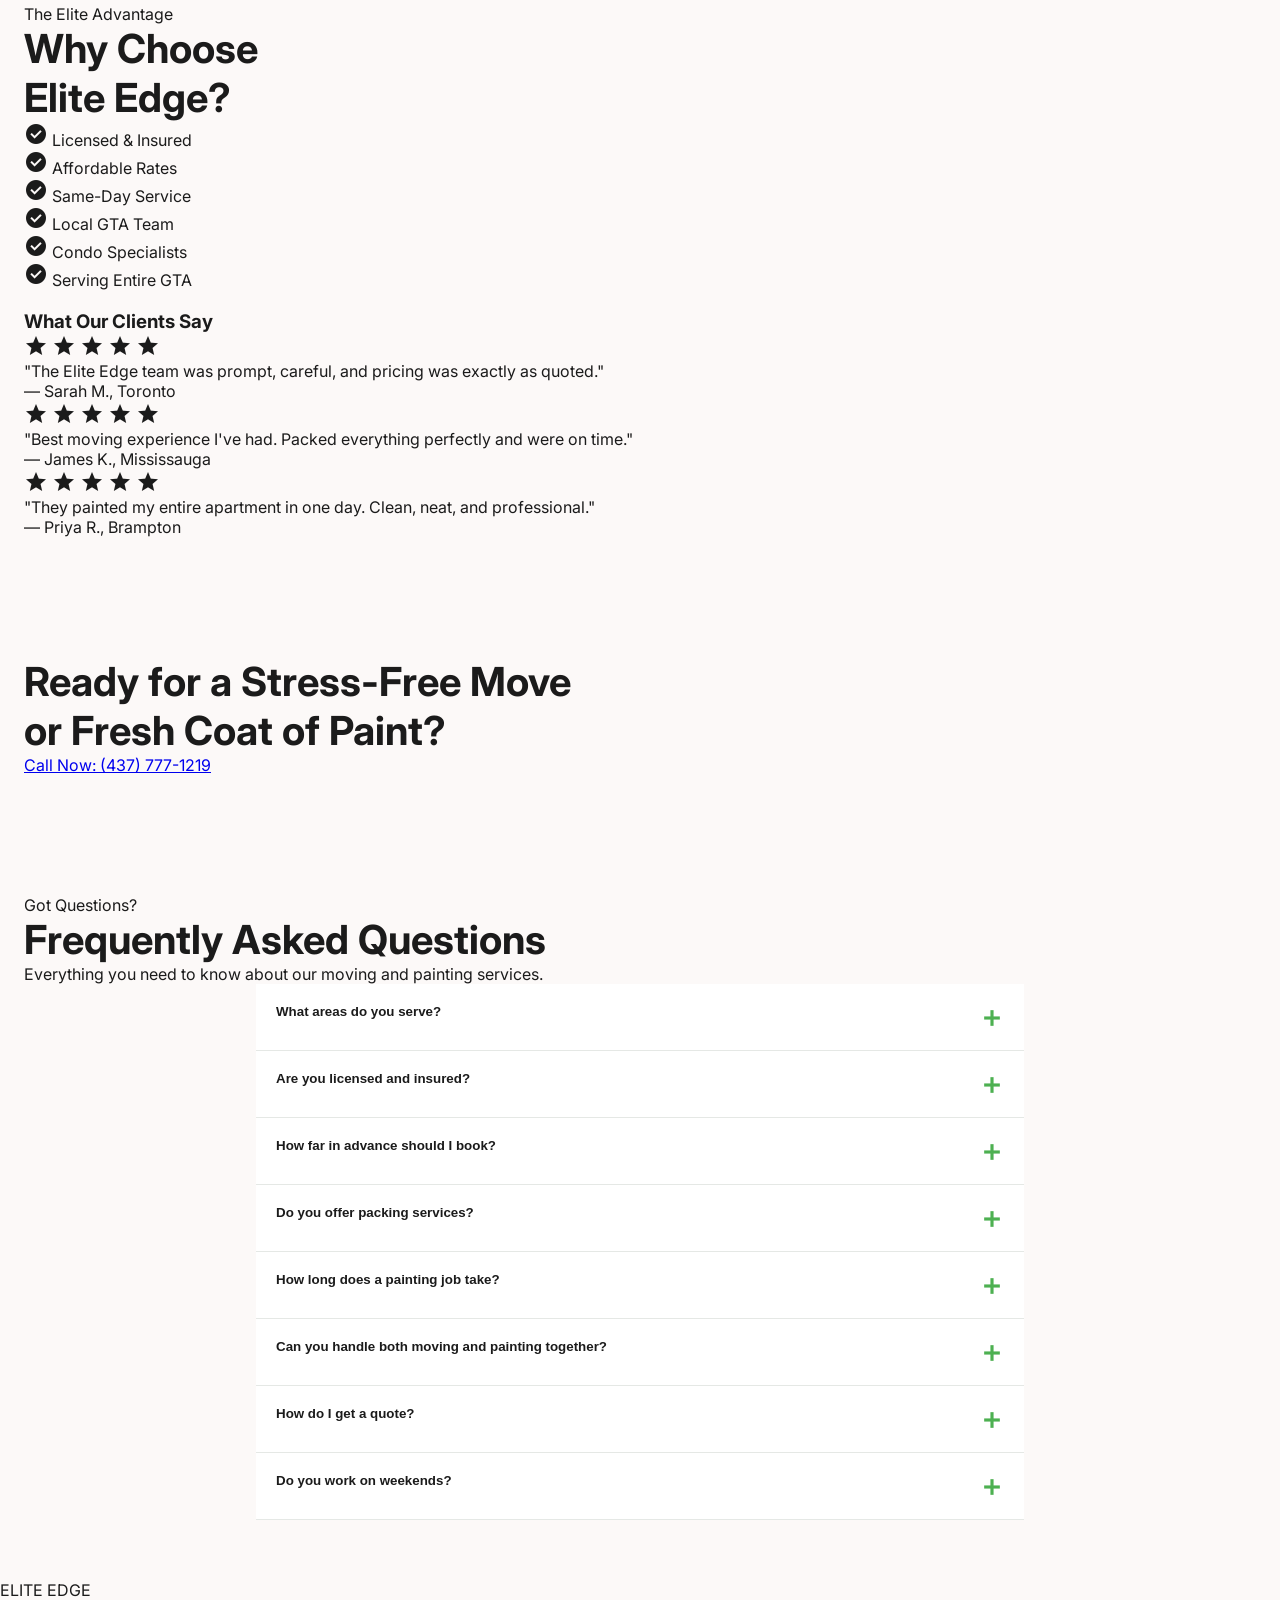
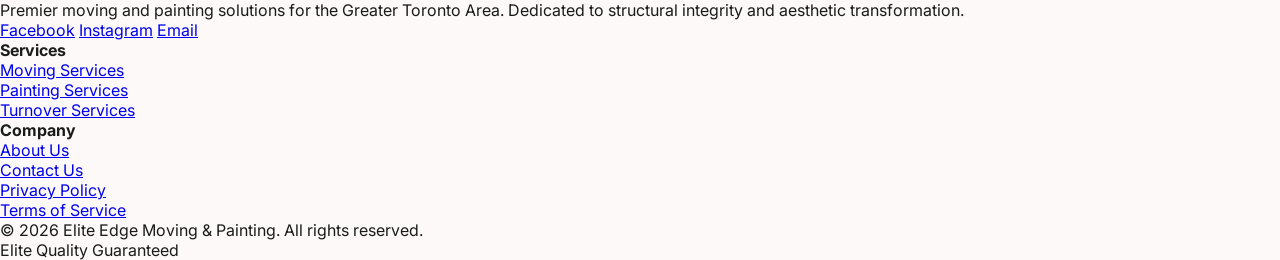
==== commit c5de03b5: "Optimized respnsiveness of all pages except turnover services." ====
--- a/index.html
+++ b/index.html
@@ -1,14 +1,18 @@
 <!DOCTYPE html>
 <html class="scroll-smooth" lang="en">
+
 <head>
-    <meta charset="utf-8"/>
-    <meta content="width=device-width, initial-scale=1.0" name="viewport"/>
+    <meta charset="utf-8" />
+    <meta content="width=device-width, initial-scale=1.0" name="viewport" />
     <title>Elite Edge Moving & Painting | Toronto & GTA Movers and Painters</title>
-    <meta name="description" content="Elite Edge Moving & Painting offers professional moving and painting services across Toronto & GTA. Licensed, insured, and WSIB-covered. Get a free quote today!">
-    <meta name="keywords" content="Toronto movers, GTA moving company, painting services Toronto, apartment turnover Toronto, local moving Toronto, long distance movers Ontario">
+    <meta name="description"
+        content="Elite Edge Moving & Painting offers professional moving and painting services across Toronto & GTA. Licensed, insured, and WSIB-covered. Get a free quote today!">
+    <meta name="keywords"
+        content="Toronto movers, GTA moving company, painting services Toronto, apartment turnover Toronto, local moving Toronto, long distance movers Ontario">
     <!-- Open Graph -->
     <meta property="og:title" content="Elite Edge Moving & Painting | Toronto & GTA Movers and Painters">
-    <meta property="og:description" content="Elite Edge Moving & Painting offers professional moving and painting services across Toronto & GTA. Licensed, insured, and WSIB-covered. Get a free quote today!">
+    <meta property="og:description"
+        content="Elite Edge Moving & Painting offers professional moving and painting services across Toronto & GTA. Licensed, insured, and WSIB-covered. Get a free quote today!">
     <meta property="og:type" content="website">
     <meta property="og:site_name" content="Elite Edge Moving & Painting">
     <meta property="og:url" content="https://www.eliteedgemovingpainting.com">
@@ -36,11 +40,12 @@
     }
     </script>
     <!-- Preconnect -->
-    <link href="https://fonts.googleapis.com" rel="preconnect"/>
-    <link crossorigin="" href="https://fonts.gstatic.com" rel="preconnect"/>
+    <link href="https://fonts.googleapis.com" rel="preconnect" />
+    <link crossorigin="" href="https://fonts.gstatic.com" rel="preconnect" />
     <!-- Fonts -->
-    <link href="https://fonts.googleapis.com/css2?family=Inter:wght@400;500;700;900&display=swap" rel="stylesheet"/>
-    <link href="https://fonts.googleapis.com/css2?family=Material+Symbols+Outlined:wght,FILL@100..700,0..1&display=swap" rel="stylesheet"/>
+    <link href="https://fonts.googleapis.com/css2?family=Inter:wght@400;500;700;900&display=swap" rel="stylesheet" />
+    <link href="https://fonts.googleapis.com/css2?family=Material+Symbols+Outlined:wght,FILL@100..700,0..1&display=swap"
+        rel="stylesheet" />
     <!-- Tailwind CDN -->
     <script src="https://cdn.tailwindcss.com?plugins=forms,container-queries"></script>
     <script>
@@ -85,7 +90,8 @@
         };
     </script>
     <!-- Custom Styles -->
-    <link rel="stylesheet" href="css/styles.css"/>
+    <link rel="stylesheet" href="css/styles.css" />
+
 </head>
 <body class="bg-background text-on-surface font-body">
 
@@ -98,25 +104,36 @@
     <div class="progress-edge-fixed hidden lg:block"></div>
 
     <!-- TopNavBar -->
-    <nav id="main-nav" class="fixed top-0 w-full z-50 flex justify-between items-center px-6 md:px-12 py-4 glass-nav shadow-[0px_24px_48px_rgba(0,0,0,0.1)]">
-        <a href="index.html" class="text-lg font-black tracking-tight text-white uppercase font-headline">ELITE EDGE — MOVING &amp; PAINTING</a>
+    <nav id="main-nav"
+        class="fixed top-0 w-full z-50 flex justify-between items-center px-6 md:px-12 py-4 glass-nav shadow-[0px_24px_48px_rgba(0,0,0,0.1)]">
+        <a href="index.html" class="text-lg font-black tracking-tight text-white uppercase font-headline">ELITE EDGE —
+            MOVING &amp; PAINTING</a>
 
         <!-- Desktop Nav -->
-        <div class="hidden lg:flex items-center space-x-8">
-            <a class="nav-link-active font-headline font-normal tracking-tighter uppercase text-sm transition-colors transition-transform duration-300 hover:scale-105" href="index.html">Home</a>
-            <a class="text-white/90 hover:text-[#4db051] font-headline font-normal tracking-tighter uppercase text-sm transition-colors transition-transform duration-300 hover:scale-105" href="moving-services.html">Moving Services</a>
-            <a class="text-white/90 hover:text-[#4db051] font-headline font-normal tracking-tighter uppercase text-sm transition-colors transition-transform duration-300 hover:scale-105" href="painting-services.html">Painting Services</a>
-            <a class="text-white/90 hover:text-[#4db051] font-headline font-normal tracking-tighter uppercase text-sm transition-colors transition-transform duration-300 hover:scale-105" href="turnover-services.html">Turnover Services</a>
-            <a class="text-white/90 hover:text-[#4db051] font-headline font-normal tracking-tighter uppercase text-sm transition-colors transition-transform duration-300 hover:scale-105" href="about.html">About Us</a>
-            <a class="text-white/90 hover:text-[#4db051] font-headline font-normal tracking-tighter uppercase text-sm transition-colors transition-transform duration-300 hover:scale-105" href="#faq">FAQ</a>
+        <div class="hidden xl:flex items-center space-x-8">
+            <a class="nav-link-active font-headline font-normal tracking-tighter uppercase text-sm transition-colors transition-transform duration-300 hover:scale-105"
+                href="index.html">Home</a>
+            <a class="text-white/90 hover:text-[#4db051] font-headline font-normal tracking-tighter uppercase text-sm transition-colors transition-transform duration-300 hover:scale-105"
+                href="moving-services.html">Moving Services</a>
+            <a class="text-white/90 hover:text-[#4db051] font-headline font-normal tracking-tighter uppercase text-sm transition-colors transition-transform duration-300 hover:scale-105"
+                href="painting-services.html">Painting Services</a>
+            <a class="text-white/90 hover:text-[#4db051] font-headline font-normal tracking-tighter uppercase text-sm transition-colors transition-transform duration-300 hover:scale-105"
+                href="turnover-services.html">Turnover Services</a>
+            <a class="text-white/90 hover:text-[#4db051] font-headline font-normal tracking-tighter uppercase text-sm transition-colors transition-transform duration-300 hover:scale-105"
+                href="about.html">About Us</a>
+            <a class="text-white/90 hover:text-[#4db051] font-headline font-normal tracking-tighter uppercase text-sm transition-colors transition-transform duration-300 hover:scale-105"
+                href="#faq">FAQ</a>
         </div>
 
         <div class="flex items-center gap-4">
-            <a href="tel:4377771219" class="hidden sm:inline-flex bg-on-primary-container text-primary font-bold px-6 py-2.5 rounded-full hover:scale-105 transition-transform duration-300 active:scale-95 text-sm uppercase tracking-wider">
+            <a href="tel:4377771219"
+                class="hidden sm:inline-flex bg-on-primary-container text-primary font-bold px-6 py-2.5 rounded-full hover:scale-105 transition-transform duration-300 active:scale-95 text-sm uppercase tracking-wider">
                 Call (437) 777-1219
             </a>
             <!-- Hamburger -->
-            <button id="hamburger-btn" class="hamburger lg:hidden flex flex-col justify-center items-center w-10 h-10 gap-[6px]" aria-label="Menu">
+            <button id="hamburger-btn"
+                class="hamburger xl:hidden flex flex-col justify-center items-center w-10 h-10 gap-[6px]"
+                aria-label="Menu">
                 <span class="hamburger-line block w-6 h-[2px] bg-white rounded-full origin-center"></span>
                 <span class="hamburger-line block w-6 h-[2px] bg-white rounded-full origin-center"></span>
                 <span class="hamburger-line block w-6 h-[2px] bg-white rounded-full origin-center"></span>
@@ -128,17 +145,27 @@
     <div id="mobile-overlay" class="mobile-menu-overlay fixed inset-0 bg-black/60 z-[55]"></div>
 
     <!-- Mobile Menu -->
-    <div id="mobile-menu" class="mobile-menu fixed top-0 right-0 w-80 h-full bg-primary z-[60] flex flex-col pt-24 px-8">
-        <button class="mobile-menu-close" style="position: absolute; top: 16px; right: 20px; font-size: 30px; color: white; background: none; border: none; cursor: pointer; padding: 8px;">&times;</button>
-        <a class="mobile-nav-link text-[#4db051] font-normal mobile-nav-link-adj uppercase tracking-tight border-b border-white/10 block" href="index.html">Home</a>
-        <a class="mobile-nav-link text-white font-normal mobile-nav-link-adj uppercase tracking-tight border-b border-white/10 hover:text-[#4db051] transition-colors block" href="moving-services.html">Moving Services</a>
-        <a class="mobile-nav-link text-white font-normal mobile-nav-link-adj uppercase tracking-tight border-b border-white/10 hover:text-[#4db051] transition-colors block" href="painting-services.html">Painting Services</a>
-        <a class="mobile-nav-link text-white font-normal mobile-nav-link-adj uppercase tracking-tight border-b border-white/10 hover:text-[#4db051] transition-colors block" href="turnover-services.html">Turnover Services</a>
-        <a class="mobile-nav-link text-white font-normal mobile-nav-link-adj uppercase tracking-tight border-b border-white/10 hover:text-[#4db051] transition-colors block" href="about.html">About Us</a>
-        <a class="mobile-nav-link text-white font-normal mobile-nav-link-adj uppercase tracking-tight border-b border-white/10 hover:text-[#4db051] transition-colors block" href="#faq">FAQ</a>
-        <a class="mobile-nav-link text-white font-normal mobile-nav-link-adj uppercase tracking-tight border-b border-white/10 hover:text-[#4db051] transition-colors block" href="contact.html">Contact</a>
+    <div id="mobile-menu"
+        class="mobile-menu fixed top-0 right-0 w-80 h-full bg-primary z-[60] flex flex-col pt-24 px-8">
+        <button class="mobile-menu-close"
+            style="position: absolute; top: 16px; right: 20px; font-size: 30px; color: white; background: none; border: none; cursor: pointer; padding: 8px;">&times;</button>
+        <a class="mobile-nav-link text-[#4db051] font-normal mobile-nav-link-adj uppercase tracking-tight border-b border-white/10 block"
+            href="index.html">Home</a>
+        <a class="mobile-nav-link text-white font-normal mobile-nav-link-adj uppercase tracking-tight border-b border-white/10 hover:text-[#4db051] transition-colors block"
+            href="moving-services.html">Moving Services</a>
+        <a class="mobile-nav-link text-white font-normal mobile-nav-link-adj uppercase tracking-tight border-b border-white/10 hover:text-[#4db051] transition-colors block"
+            href="painting-services.html">Painting Services</a>
+        <a class="mobile-nav-link text-white font-normal mobile-nav-link-adj uppercase tracking-tight border-b border-white/10 hover:text-[#4db051] transition-colors block"
+            href="turnover-services.html">Turnover Services</a>
+        <a class="mobile-nav-link text-white font-normal mobile-nav-link-adj uppercase tracking-tight border-b border-white/10 hover:text-[#4db051] transition-colors block"
+            href="about.html">About Us</a>
+        <a class="mobile-nav-link text-white font-normal mobile-nav-link-adj uppercase tracking-tight border-b border-white/10 hover:text-[#4db051] transition-colors block"
+            href="#faq">FAQ</a>
+        <a class="mobile-nav-link text-white font-normal mobile-nav-link-adj uppercase tracking-tight border-b border-white/10 hover:text-[#4db051] transition-colors block"
+            href="contact.html">Contact</a>
         <div class="mt-8">
-            <a href="tel:4377771219" class="flex items-center justify-center gap-2 bg-on-primary-container text-primary font-black px-8 py-4 rounded-full text-lg uppercase tracking-tight">
+            <a href="tel:4377771219"
+                class="flex items-center justify-center gap-2 bg-on-primary-container text-primary font-black px-8 py-4 rounded-full text-lg uppercase tracking-tight">
                 <span class="material-symbols-outlined">call</span> (437) 777-1219
             </a>
         </div>
@@ -148,37 +175,47 @@
         <!-- Hero Section -->
         <section class="hero-section flex items-center">
             <div class="absolute inset-0 z-0">
-                <img class="hero-bg-image" loading="eager" alt="Elite Edge professional moving truck Toronto" src="https://lh3.googleusercontent.com/aida-public/[base64]"/>
+                <img class="hero-bg-image" loading="eager" alt="Elite Edge professional moving truck Toronto"
+                    src="https://lh3.googleusercontent.com/aida-public/[base64]" />
                 <div class="absolute inset-0 hero-gradient"></div>
             </div>
-            <div class="relative z-10 max-w-7xl mx-auto px-6 md:px-12 py-24 grid lg:grid-cols-12 gap-12 items-center">
+            <div class="relative z-10 max-w-7xl mt-12 mx-auto px-6 md:px-12 py-10 grid lg:grid-cols-12 gap-12 items-center">
                 <div class="lg:col-span-8 fade-up">
-                    <h1 class="text-white font-black text-4xl sm:text-5xl md:text-7xl leading-[1.1] tracking-tighter mb-6 uppercase hero-text-responsive">
-                        Toronto's Trusted<br/>
+                    <h1
+                        class="text-white font-black text-4xl sm:text-5xl md:text-7xl leading-[1.1] tracking-tighter mb-6 uppercase hero-text-responsive">
+                        Toronto's Trusted<br />
                         <span class="text-on-primary-container">Moving &amp; Painting</span> Experts
                     </h1>
-                    <p class="text-white/80 text-lg sm:text-xl md:text-2xl font-medium mb-10 max-w-2xl">
-                        One Company. One Solution. Fully Licensed &amp; Insured. We handle the heavy lifting and the fine details.
+                    <p class="text-white/80 text-lg sm:text-xl md:text-2xl font-medium mb-6 max-w-2xl">
+                        One Company. One Solution. Fully Licensed &amp; Insured. We handle the heavy lifting and the
+                        fine details.
                     </p>
-                    <div class="flex flex-wrap gap-4 sm:gap-6 mb-12">
+                    <div class="flex flex-wrap gap-3 sm:gap-4 mb-4">
                         <div class="flex items-center gap-2 text-white">
-                            <span class="material-symbols-outlined text-on-primary-container" style="font-variation-settings: 'FILL' 1;">check_circle</span>
-                            <span class="font-bold tracking-tight text-sm sm:text-base">Local &amp; Long Distance Moving</span>
+                            <span class="material-symbols-outlined text-on-primary-container"
+                                style="font-variation-settings: 'FILL' 1;">check_circle</span>
+                            <span class="font-bold tracking-tight text-sm sm:text-base">Local &amp; Long Distance
+                                Moving</span>
                         </div>
                         <div class="flex items-center gap-2 text-white">
-                            <span class="material-symbols-outlined text-on-primary-container" style="font-variation-settings: 'FILL' 1;">check_circle</span>
-                            <span class="font-bold tracking-tight text-sm sm:text-base">Interior &amp; Exterior Painting</span>
+                            <span class="material-symbols-outlined text-on-primary-container"
+                                style="font-variation-settings: 'FILL' 1;">check_circle</span>
+                            <span class="font-bold tracking-tight text-sm sm:text-base">Interior &amp; Exterior
+                                Painting</span>
                         </div>
                         <div class="flex items-center gap-2 text-white">
-                            <span class="material-symbols-outlined text-on-primary-container" style="font-variation-settings: 'FILL' 1;">check_circle</span>
+                            <span class="material-symbols-outlined text-on-primary-container"
+                                style="font-variation-settings: 'FILL' 1;">check_circle</span>
                             <span class="font-bold tracking-tight text-sm sm:text-base">Apartment Turnovers</span>
                         </div>
                     </div>
-                    <div class="flex flex-col sm:flex-row gap-4 w-full">
-                        <a href="contact.html" class="w-full sm:w-auto bg-on-primary-container text-primary px-8 sm:px-10 py-4 sm:py-5 rounded-full font-black text-base sm:text-lg uppercase tracking-tight hover:scale-105 transition-all duration-300 cta-glow active:scale-95 text-center">
+                    <div class="flex flex-col sm:flex-row gap-2 w-full">
+                        <a href="contact.html"
+                            class="w-full sm:w-auto bg-on-primary-container text-primary px-8 sm:px-10 py-3 sm:py-3 rounded-full font-black text-base sm:text-lg uppercase tracking-tight hover:scale-105 transition-all duration-300 cta-glow active:scale-95 text-center">
                             Get a Free Quote
                         </a>
-                        <a href="tel:4377771219" class="w-full sm:w-auto border-2 border-white text-white px-8 sm:px-10 py-4 sm:py-5 rounded-full font-black text-base sm:text-lg uppercase tracking-tight hover:bg-white hover:text-primary transition-all duration-300 active:scale-95 text-center">
+                        <a href="tel:4377771219"
+                            class="w-full sm:w-auto border-2 border-white text-white px-8 sm:px-10 py-3 sm:py-3 rounded-full font-black text-base sm:text-lg uppercase tracking-tight hover:bg-white hover:text-primary transition-all duration-300 active:scale-95 text-center">
                             Call (437) 777-1219
                         </a>
                     </div>
@@ -191,42 +228,70 @@
             <div class="max-w-7xl mx-auto">
                 <div class="flex flex-col md:flex-row justify-between items-end mb-16 gap-6 fade-up">
                     <div class="max-w-2xl">
-                        <span class="text-on-primary-container font-black tracking-widest uppercase text-sm mb-4 block">Our Expertise</span>
-                        <h2 class="text-primary font-black fluid-heading tracking-tighter uppercase leading-none">Comprehensive Property Solutions</h2>
-                    </div>
-                    <p class="text-on-surface-variant text-lg max-w-sm">From seamless relocations to masterful finishes, we bring architectural precision to every project.</p>
+                        <span
+                            class="text-on-primary-container font-black tracking-widest uppercase text-sm mb-4 block">Our
+                            Expertise</span>
+                        <h2 class="text-primary font-black fluid-heading tracking-tighter uppercase leading-none">
+                            Comprehensive Property Solutions</h2>
+                    </div>
+                    <p class="text-on-surface-variant text-lg max-w-sm">From seamless relocations to masterful finishes,
+                        we bring architectural precision to every project.</p>
                 </div>
                 <div class="grid grid-cols-1 md:grid-cols-2 lg:grid-cols-3 gap-8">
                     <!-- Moving Card -->
-                    <div class="group bg-surface-container-low p-8 sm:p-10 rounded-lg hover:bg-primary transition-colors duration-500 flex flex-col h-full fade-up">
-                        <div class="bg-on-primary-container w-16 h-16 rounded-full flex items-center justify-center mb-8 group-hover:bg-primary-container transition-colors">
-                            <span class="material-symbols-outlined text-primary group-hover:text-on-primary-container text-3xl">local_shipping</span>
-                        </div>
-                        <h3 class="text-primary group-hover:text-white font-black text-2xl uppercase tracking-tighter mb-4">Moving Services</h3>
-                        <p class="text-on-surface-variant group-hover:text-white/70 mb-8 flex-grow">Residential and commercial moving across the GTA. We treat your belongings with white-glove care and professional efficiency.</p>
-                        <a class="text-on-primary-container font-bold flex items-center gap-2 group-hover:text-white transition-colors" href="moving-services.html">
+                    <div
+                        class="group bg-surface-container-low p-8 sm:p-10 rounded-lg hover:bg-primary transition-colors duration-500 flex flex-col h-full fade-up">
+                        <div
+                            class="bg-on-primary-container w-16 h-16 rounded-full flex items-center justify-center mb-8 group-hover:bg-primary-container transition-colors">
+                            <span
+                                class="material-symbols-outlined text-primary group-hover:text-on-primary-container text-3xl">local_shipping</span>
+                        </div>
+                        <h3
+                            class="text-primary group-hover:text-white font-black text-2xl uppercase tracking-tighter mb-4">
+                            Moving Services</h3>
+                        <p class="text-on-surface-variant group-hover:text-white/70 mb-8 flex-grow">Residential and
+                            commercial moving across the GTA. We treat your belongings with white-glove care and
+                            professional efficiency.</p>
+                        <a class="text-on-primary-container font-bold flex items-center gap-2 group-hover:text-white transition-colors"
+                            href="moving-services.html">
                             Learn More <span class="material-symbols-outlined text-sm">arrow_forward_ios</span>
                         </a>
                     </div>
                     <!-- Painting Card -->
-                    <div class="group bg-surface-container p-8 sm:p-10 rounded-lg hover:bg-primary transition-colors duration-500 flex flex-col h-full fade-up delay-100">
-                        <div class="bg-on-primary-container w-16 h-16 rounded-full flex items-center justify-center mb-8 group-hover:bg-primary-container transition-colors">
-                            <span class="material-symbols-outlined text-primary group-hover:text-on-primary-container text-3xl">format_paint</span>
-                        </div>
-                        <h3 class="text-primary group-hover:text-white font-black text-2xl uppercase tracking-tighter mb-4">Painting Services</h3>
-                        <p class="text-on-surface-variant group-hover:text-white/70 mb-8 flex-grow">Transform your space with expert color consultation and flawless application. High-end finishes for every wall.</p>
-                        <a class="text-on-primary-container font-bold flex items-center gap-2 group-hover:text-white transition-colors" href="painting-services.html">
+                    <div
+                        class="group bg-surface-container p-8 sm:p-10 rounded-lg hover:bg-primary transition-colors duration-500 flex flex-col h-full fade-up delay-100">
+                        <div
+                            class="bg-on-primary-container w-16 h-16 rounded-full flex items-center justify-center mb-8 group-hover:bg-primary-container transition-colors">
+                            <span
+                                class="material-symbols-outlined text-primary group-hover:text-on-primary-container text-3xl">format_paint</span>
+                        </div>
+                        <h3
+                            class="text-primary group-hover:text-white font-black text-2xl uppercase tracking-tighter mb-4">
+                            Painting Services</h3>
+                        <p class="text-on-surface-variant group-hover:text-white/70 mb-8 flex-grow">Transform your space
+                            with expert color consultation and flawless application. High-end finishes for every wall.
+                        </p>
+                        <a class="text-on-primary-container font-bold flex items-center gap-2 group-hover:text-white transition-colors"
+                            href="painting-services.html">
                             Learn More <span class="material-symbols-outlined text-sm">arrow_forward_ios</span>
                         </a>
                     </div>
                     <!-- Turnover Card -->
-                    <div class="group bg-surface-container-high p-8 sm:p-10 rounded-lg hover:bg-primary transition-colors duration-500 flex flex-col h-full fade-up delay-200">
-                        <div class="bg-on-primary-container w-16 h-16 rounded-full flex items-center justify-center mb-8 group-hover:bg-primary-container transition-colors">
-                            <span class="material-symbols-outlined text-primary group-hover:text-on-primary-container text-3xl">apartment</span>
-                        </div>
-                        <h3 class="text-primary group-hover:text-white font-black text-2xl uppercase tracking-tighter mb-4">Turnover Services</h3>
-                        <p class="text-on-surface-variant group-hover:text-white/70 mb-8 flex-grow">A complete solution for property managers. We move, paint, and prep units for the next tenant in record time.</p>
-                        <a class="text-on-primary-container font-bold flex items-center gap-2 group-hover:text-white transition-colors" href="turnover-services.html">
+                    <div
+                        class="group bg-surface-container-high p-8 sm:p-10 rounded-lg hover:bg-primary transition-colors duration-500 flex flex-col h-full fade-up delay-200">
+                        <div
+                            class="bg-on-primary-container w-16 h-16 rounded-full flex items-center justify-center mb-8 group-hover:bg-primary-container transition-colors">
+                            <span
+                                class="material-symbols-outlined text-primary group-hover:text-on-primary-container text-3xl">apartment</span>
+                        </div>
+                        <h3
+                            class="text-primary group-hover:text-white font-black text-2xl uppercase tracking-tighter mb-4">
+                            Turnover Services</h3>
+                        <p class="text-on-surface-variant group-hover:text-white/70 mb-8 flex-grow">A complete solution
+                            for property managers. We move, paint, and prep units for the next tenant in record time.
+                        </p>
+                        <a class="text-on-primary-container font-bold flex items-center gap-2 group-hover:text-white transition-colors"
+                            href="turnover-services.html">
                             Learn More <span class="material-symbols-outlined text-sm">arrow_forward_ios</span>
                         </a>
                     </div>
@@ -239,78 +304,114 @@
             <div class="max-w-7xl mx-auto">
                 <div class="grid lg:grid-cols-2 gap-12 lg:gap-20 items-center mb-16 fade-up">
                     <div class="fade-left">
-                        <span class="text-on-primary-container font-black tracking-widest uppercase text-sm mb-6 block">The Elite Advantage</span>
-                        <h2 class="text-white font-black fluid-heading tracking-tighter uppercase mb-6 leading-[1.1]">Why Choose<br/>Elite Edge?</h2>
+                        <span
+                            class="text-on-primary-container font-black tracking-widest uppercase text-sm mb-6 block">The
+                            Elite Advantage</span>
+                        <h2 class="text-white font-black fluid-heading tracking-tighter uppercase mb-6 leading-[1.1]">
+                            Why Choose<br />Elite Edge?</h2>
                         <div class="grid sm:grid-cols-2 gap-y-8 gap-x-4">
                             <div class="flex items-center gap-4 text-white">
-                                <span class="material-symbols-outlined text-on-primary-container text-3xl" style="font-variation-settings: 'FILL' 1;">check_circle</span>
+                                <span class="material-symbols-outlined text-on-primary-container text-3xl"
+                                    style="font-variation-settings: 'FILL' 1;">check_circle</span>
                                 <span class="text-lg font-bold uppercase tracking-tighter">Licensed &amp; Insured</span>
                             </div>
                             <div class="flex items-center gap-4 text-white">
-                                <span class="material-symbols-outlined text-on-primary-container text-3xl" style="font-variation-settings: 'FILL' 1;">check_circle</span>
+                                <span class="material-symbols-outlined text-on-primary-container text-3xl"
+                                    style="font-variation-settings: 'FILL' 1;">check_circle</span>
                                 <span class="text-lg font-bold uppercase tracking-tighter">Affordable Rates</span>
                             </div>
                             <div class="flex items-center gap-4 text-white">
-                                <span class="material-symbols-outlined text-on-primary-container text-3xl" style="font-variation-settings: 'FILL' 1;">check_circle</span>
+                                <span class="material-symbols-outlined text-on-primary-container text-3xl"
+                                    style="font-variation-settings: 'FILL' 1;">check_circle</span>
                                 <span class="text-lg font-bold uppercase tracking-tighter">Same-Day Service</span>
                             </div>
                             <div class="flex items-center gap-4 text-white">
-                                <span class="material-symbols-outlined text-on-primary-container text-3xl" style="font-variation-settings: 'FILL' 1;">check_circle</span>
+                                <span class="material-symbols-outlined text-on-primary-container text-3xl"
+                                    style="font-variation-settings: 'FILL' 1;">check_circle</span>
                                 <span class="text-lg font-bold uppercase tracking-tighter">Local GTA Team</span>
                             </div>
                             <div class="flex items-center gap-4 text-white">
-                                <span class="material-symbols-outlined text-on-primary-container text-3xl" style="font-variation-settings: 'FILL' 1;">check_circle</span>
+                                <span class="material-symbols-outlined text-on-primary-container text-3xl"
+                                    style="font-variation-settings: 'FILL' 1;">check_circle</span>
                                 <span class="text-lg font-bold uppercase tracking-tighter">Condo Specialists</span>
                             </div>
                             <div class="flex items-center gap-4 text-white">
-                                <span class="material-symbols-outlined text-on-primary-container text-3xl" style="font-variation-settings: 'FILL' 1;">check_circle</span>
+                                <span class="material-symbols-outlined text-on-primary-container text-3xl"
+                                    style="font-variation-settings: 'FILL' 1;">check_circle</span>
                                 <span class="text-lg font-bold uppercase tracking-tighter">Serving Entire GTA</span>
                             </div>
                         </div>
                     </div>
                     <div class="relative fade-right">
                         <div class="aspect-square rounded-lg overflow-hidden relative z-10 w-full mx-auto">
-                            <img class="w-full h-full object-cover" loading="lazy" alt="Elite Edge moving and painting team Toronto GTA" src="https://lh3.googleusercontent.com/aida-public/[base64]"/>
+                            <img class="w-full h-full object-cover" loading="lazy"
+                                alt="Elite Edge moving and painting team Toronto GTA"
+                                src="https://lh3.googleusercontent.com/aida-public/[base64]" />
                         </div>
                     </div>
                 </div>
 
                 <!-- Testimonials Grid -->
                 <div class="mt-16 sm:mt-24">
-                    <h3 class="text-white font-black text-2xl sm:text-3xl uppercase text-center mb-10 tracking-tight">What Our Clients Say</h3>
+                    <h3 class="text-white font-black text-2xl sm:text-3xl uppercase text-center mb-10 tracking-tight">
+                        What Our Clients Say</h3>
                     <div class="grid grid-cols-1 md:grid-cols-3 gap-6 sm:gap-8">
-                        <div class="bg-white/5 p-6 sm:p-8 rounded-lg border-l-4 border-on-primary-container fade-up h-full flex flex-col">
+                        <div
+                            class="bg-white/5 p-6 sm:p-8 rounded-lg border-l-4 border-on-primary-container fade-up h-full flex flex-col">
                             <div class="flex gap-1 mb-4">
-                                <span class="material-symbols-outlined text-yellow-400" style="font-variation-settings: 'FILL' 1;">star</span>
-                                <span class="material-symbols-outlined text-yellow-400" style="font-variation-settings: 'FILL' 1;">star</span>
-                                <span class="material-symbols-outlined text-yellow-400" style="font-variation-settings: 'FILL' 1;">star</span>
-                                <span class="material-symbols-outlined text-yellow-400" style="font-variation-settings: 'FILL' 1;">star</span>
-                                <span class="material-symbols-outlined text-yellow-400" style="font-variation-settings: 'FILL' 1;">star</span>
-                            </div>
-                            <p class="text-white text-base sm:text-lg italic mb-6 flex-grow">"The Elite Edge team was prompt, careful, and pricing was exactly as quoted."</p>
-                            <span class="text-on-primary-container font-black uppercase text-sm tracking-widest">— Sarah M., Toronto</span>
-                        </div>
-                        <div class="bg-white/5 p-6 sm:p-8 rounded-lg border-l-4 border-on-primary-container fade-up delay-100 h-full flex flex-col">
+                                <span class="material-symbols-outlined text-yellow-400"
+                                    style="font-variation-settings: 'FILL' 1;">star</span>
+                                <span class="material-symbols-outlined text-yellow-400"
+                                    style="font-variation-settings: 'FILL' 1;">star</span>
+                                <span class="material-symbols-outlined text-yellow-400"
+                                    style="font-variation-settings: 'FILL' 1;">star</span>
+                                <span class="material-symbols-outlined text-yellow-400"
+                                    style="font-variation-settings: 'FILL' 1;">star</span>
+                                <span class="material-symbols-outlined text-yellow-400"
+                                    style="font-variation-settings: 'FILL' 1;">star</span>
+                            </div>
+                            <p class="text-white text-base sm:text-lg italic mb-6 flex-grow">"The Elite Edge team was
+                                prompt, careful, and pricing was exactly as quoted."</p>
+                            <span class="text-on-primary-container font-black uppercase text-sm tracking-widest">— Sarah
+                                M., Toronto</span>
+                        </div>
+                        <div
+                            class="bg-white/5 p-6 sm:p-8 rounded-lg border-l-4 border-on-primary-container fade-up delay-100 h-full flex flex-col">
                             <div class="flex gap-1 mb-4">
-                                <span class="material-symbols-outlined text-yellow-400" style="font-variation-settings: 'FILL' 1;">star</span>
-                                <span class="material-symbols-outlined text-yellow-400" style="font-variation-settings: 'FILL' 1;">star</span>
-                                <span class="material-symbols-outlined text-yellow-400" style="font-variation-settings: 'FILL' 1;">star</span>
-                                <span class="material-symbols-outlined text-yellow-400" style="font-variation-settings: 'FILL' 1;">star</span>
-                                <span class="material-symbols-outlined text-yellow-400" style="font-variation-settings: 'FILL' 1;">star</span>
-                            </div>
-                            <p class="text-white text-base sm:text-lg italic mb-6 flex-grow">"Best moving experience I've had. Packed everything perfectly and were on time."</p>
-                            <span class="text-on-primary-container font-black uppercase text-sm tracking-widest">— James K., Mississauga</span>
-                        </div>
-                        <div class="bg-white/5 p-6 sm:p-8 rounded-lg border-l-4 border-on-primary-container fade-up delay-200 h-full flex flex-col">
+                                <span class="material-symbols-outlined text-yellow-400"
+                                    style="font-variation-settings: 'FILL' 1;">star</span>
+                                <span class="material-symbols-outlined text-yellow-400"
+                                    style="font-variation-settings: 'FILL' 1;">star</span>
+                                <span class="material-symbols-outlined text-yellow-400"
+                                    style="font-variation-settings: 'FILL' 1;">star</span>
+                                <span class="material-symbols-outlined text-yellow-400"
+                                    style="font-variation-settings: 'FILL' 1;">star</span>
+                                <span class="material-symbols-outlined text-yellow-400"
+                                    style="font-variation-settings: 'FILL' 1;">star</span>
+                            </div>
+                            <p class="text-white text-base sm:text-lg italic mb-6 flex-grow">"Best moving experience
+                                I've had. Packed everything perfectly and were on time."</p>
+                            <span class="text-on-primary-container font-black uppercase text-sm tracking-widest">— James
+                                K., Mississauga</span>
+                        </div>
+                        <div
+                            class="bg-white/5 p-6 sm:p-8 rounded-lg border-l-4 border-on-primary-container fade-up delay-200 h-full flex flex-col">
                             <div class="flex gap-1 mb-4">
-                                <span class="material-symbols-outlined text-yellow-400" style="font-variation-settings: 'FILL' 1;">star</span>
-                                <span class="material-symbols-outlined text-yellow-400" style="font-variation-settings: 'FILL' 1;">star</span>
-                                <span class="material-symbols-outlined text-yellow-400" style="font-variation-settings: 'FILL' 1;">star</span>
-                                <span class="material-symbols-outlined text-yellow-400" style="font-variation-settings: 'FILL' 1;">star</span>
-                                <span class="material-symbols-outlined text-yellow-400" style="font-variation-settings: 'FILL' 1;">star</span>
-                            </div>
-                            <p class="text-white text-base sm:text-lg italic mb-6 flex-grow">"They painted my entire apartment in one day. Clean, neat, and professional."</p>
-                            <span class="text-on-primary-container font-black uppercase text-sm tracking-widest">— Priya R., Brampton</span>
+                                <span class="material-symbols-outlined text-yellow-400"
+                                    style="font-variation-settings: 'FILL' 1;">star</span>
+                                <span class="material-symbols-outlined text-yellow-400"
+                                    style="font-variation-settings: 'FILL' 1;">star</span>
+                                <span class="material-symbols-outlined text-yellow-400"
+                                    style="font-variation-settings: 'FILL' 1;">star</span>
+                                <span class="material-symbols-outlined text-yellow-400"
+                                    style="font-variation-settings: 'FILL' 1;">star</span>
+                                <span class="material-symbols-outlined text-yellow-400"
+                                    style="font-variation-settings: 'FILL' 1;">star</span>
+                            </div>
+                            <p class="text-white text-base sm:text-lg italic mb-6 flex-grow">"They painted my entire
+                                apartment in one day. Clean, neat, and professional."</p>
+                            <span class="text-on-primary-container font-black uppercase text-sm tracking-widest">— Priya
+                                R., Brampton</span>
                         </div>
                     </div>
                 </div>
@@ -321,9 +422,10 @@
         <section class="bg-on-primary-container section-padding">
             <div class="max-w-7xl mx-auto flex flex-col md:flex-row items-center justify-between gap-8 fade-up">
                 <h3 class="text-primary font-black fluid-heading tracking-tighter uppercase text-center md:text-left">
-                    Ready for a Stress-Free Move<br/>or Fresh Coat of Paint?
+                    Ready for a Stress-Free Move<br />or Fresh Coat of Paint?
                 </h3>
-                <a href="tel:4377771219" class="bg-primary text-white font-black px-8 sm:px-10 py-4 sm:py-5 rounded-full text-lg sm:text-xl uppercase tracking-tight hover:scale-105 transition-transform duration-300 active:scale-95 shadow-xl text-center whitespace-nowrap">
+                <a href="tel:4377771219"
+                    class="bg-primary text-white font-black px-8 sm:px-10 py-4 sm:py-5 rounded-full text-lg sm:text-xl uppercase tracking-tight hover:scale-105 transition-transform duration-300 active:scale-95 shadow-xl text-center whitespace-nowrap">
                     Call Now: (437) 777-1219
                 </a>
             </div>
@@ -333,11 +435,14 @@
         <section id="faq" class="section-padding bg-[#f8f8f8]">
             <div class="max-w-7xl mx-auto">
                 <div class="text-center mb-16 fade-up">
-                    <span class="text-on-primary-container font-black tracking-[0.2em] uppercase text-xs mb-4 block">Got Questions?</span>
-                    <h2 class="text-primary font-black fluid-heading tracking-tighter uppercase mb-4">Frequently Asked Questions</h2>
-                    <p class="text-on-surface-variant max-w-2xl mx-auto">Everything you need to know about our moving and painting services.</p>
-                </div>
-                
+                    <span class="text-on-primary-container font-black tracking-[0.2em] uppercase text-xs mb-4 block">Got
+                        Questions?</span>
+                    <h2 class="text-primary font-black fluid-heading tracking-tighter uppercase mb-4">Frequently Asked
+                        Questions</h2>
+                    <p class="text-on-surface-variant max-w-2xl mx-auto">Everything you need to know about our moving
+                        and painting services.</p>
+                </div>
+
                 <div class="faq-container fade-up">
                     <!-- Q1 -->
                     <div class="faq-item">
@@ -347,7 +452,8 @@
                         </button>
                         <div class="faq-answer">
                             <div class="faq-answer-inner">
-                                We serve Toronto and the entire Greater Toronto Area including Mississauga, Brampton, Scarborough, North York, Etobicoke, and Durham Region.
+                                We serve Toronto and the entire Greater Toronto Area including Mississauga, Brampton,
+                                Scarborough, North York, Etobicoke, and Durham Region.
                             </div>
                         </div>
                     </div>
@@ -359,7 +465,8 @@
                         </button>
                         <div class="faq-answer">
                             <div class="faq-answer-inner">
-                                Yes. Elite Edge Moving & Painting is fully licensed, insured, and WSIB-covered. Your belongings and property are fully protected throughout the job.
+                                Yes. Elite Edge Moving & Painting is fully licensed, insured, and WSIB-covered. Your
+                                belongings and property are fully protected throughout the job.
                             </div>
                         </div>
                     </div>
@@ -371,7 +478,8 @@
                         </button>
                         <div class="faq-answer">
                             <div class="faq-answer-inner">
-                                We recommend booking at least 3–5 days in advance. However, we also accommodate same-day and short-notice moves depending on availability.
+                                We recommend booking at least 3–5 days in advance. However, we also accommodate same-day
+                                and short-notice moves depending on availability.
                             </div>
                         </div>
                     </div>
@@ -383,7 +491,8 @@
                         </button>
                         <div class="faq-answer">
                             <div class="faq-answer-inner">
-                                Yes! We offer full packing, unpacking, and furniture assembly services. We bring all necessary materials including boxes, tape, and padding.
+                                Yes! We offer full packing, unpacking, and furniture assembly services. We bring all
+                                necessary materials including boxes, tape, and padding.
                             </div>
                         </div>
                     </div>
@@ -395,7 +504,8 @@
                         </button>
                         <div class="faq-answer">
                             <div class="faq-answer-inner">
-                                Most interior painting jobs are completed within 1–2 days. Apartment turnovers are typically done within 24–48 hours. Timelines vary based on size and condition.
+                                Most interior painting jobs are completed within 1–2 days. Apartment turnovers are
+                                typically done within 24–48 hours. Timelines vary based on size and condition.
                             </div>
                         </div>
                     </div>
@@ -407,7 +517,8 @@
                         </button>
                         <div class="faq-answer">
                             <div class="faq-answer-inner">
-                                Absolutely. That is what makes us unique. We offer bundled move-out and repainting packages — perfect for landlords and property managers looking for a seamless turnover.
+                                Absolutely. That is what makes us unique. We offer bundled move-out and repainting
+                                packages — perfect for landlords and property managers looking for a seamless turnover.
                             </div>
                         </div>
                     </div>
@@ -419,7 +530,8 @@
                         </button>
                         <div class="faq-answer">
                             <div class="faq-answer-inner">
-                                Simply call us at (437) 777-1219 or click the "Get a Free Quote" button on any page. We provide free, no-obligation estimates.
+                                Simply call us at (437) 777-1219 or click the "Get a Free Quote" button on any page. We
+                                provide free, no-obligation estimates.
                             </div>
                         </div>
                     </div>
@@ -431,7 +543,8 @@
                         </button>
                         <div class="faq-answer">
                             <div class="faq-answer-inner">
-                                Yes, we operate 7 days a week including weekends and holidays to accommodate your schedule.
+                                Yes, we operate 7 days a week including weekends and holidays to accommodate your
+                                schedule.
                             </div>
                         </div>
                     </div>
@@ -446,36 +559,51 @@
             <div>
                 <div class="text-2xl font-black text-white mb-4 uppercase tracking-tighter">ELITE EDGE</div>
                 <p class="text-white/60 leading-relaxed font-body text-sm mb-6">
-                    Premier moving and painting solutions for the Greater Toronto Area. Dedicated to structural integrity and aesthetic transformation.
+                    Premier moving and painting solutions for the Greater Toronto Area. Dedicated to structural
+                    integrity and aesthetic transformation.
                 </p>
                 <div class="flex space-x-4">
-                    <a class="text-white/60 hover:text-white transition-colors uppercase text-xs font-bold tracking-widest" href="#">Facebook</a>
-                    <a class="text-white/60 hover:text-white transition-colors uppercase text-xs font-bold tracking-widest" href="#">Instagram</a>
-                    <a class="text-white/60 hover:text-white transition-colors uppercase text-xs font-bold tracking-widest" href="mailto:info@eliteedge.ca">Email</a>
+                    <a class="text-white/60 hover:text-white transition-colors uppercase text-xs font-bold tracking-widest"
+                        href="#">Facebook</a>
+                    <a class="text-white/60 hover:text-white transition-colors uppercase text-xs font-bold tracking-widest"
+                        href="#">Instagram</a>
+                    <a class="text-white/60 hover:text-white transition-colors uppercase text-xs font-bold tracking-widest"
+                        href="mailto:info@eliteedge.ca">Email</a>
                 </div>
             </div>
             <div class="md:col-span-2 grid grid-cols-2 gap-8">
                 <div>
-                    <h4 class="text-on-primary-container font-black uppercase text-xs tracking-[0.2em] mb-6">Services</h4>
+                    <h4 class="text-on-primary-container font-black uppercase text-xs tracking-[0.2em] mb-6">Services
+                    </h4>
                     <ul class="space-y-4">
-                        <li><a class="text-white/60 hover:text-white transition-colors text-sm" href="moving-services.html">Moving Services</a></li>
-                        <li><a class="text-white/60 hover:text-white transition-colors text-sm" href="painting-services.html">Painting Services</a></li>
-                        <li><a class="text-white/60 hover:text-white transition-colors text-sm" href="turnover-services.html">Turnover Services</a></li>
+                        <li><a class="text-white/60 hover:text-white transition-colors text-sm"
+                                href="moving-services.html">Moving Services</a></li>
+                        <li><a class="text-white/60 hover:text-white transition-colors text-sm"
+                                href="painting-services.html">Painting Services</a></li>
+                        <li><a class="text-white/60 hover:text-white transition-colors text-sm"
+                                href="turnover-services.html">Turnover Services</a></li>
                     </ul>
                 </div>
                 <div>
-                    <h4 class="text-on-primary-container font-black uppercase text-xs tracking-[0.2em] mb-6">Company</h4>
+                    <h4 class="text-on-primary-container font-black uppercase text-xs tracking-[0.2em] mb-6">Company
+                    </h4>
                     <ul class="space-y-4">
-                        <li><a class="text-white/60 hover:text-white transition-colors text-sm" href="about.html">About Us</a></li>
-                        <li><a class="text-white/60 hover:text-white transition-colors text-sm" href="contact.html">Contact Us</a></li>
-                        <li><a class="text-white/60 hover:text-white transition-colors text-sm" href="#">Privacy Policy</a></li>
-                        <li><a class="text-white/60 hover:text-white transition-colors text-sm" href="#">Terms of Service</a></li>
+                        <li><a class="text-white/60 hover:text-white transition-colors text-sm" href="about.html">About
+                                Us</a></li>
+                        <li><a class="text-white/60 hover:text-white transition-colors text-sm"
+                                href="contact.html">Contact Us</a></li>
+                        <li><a class="text-white/60 hover:text-white transition-colors text-sm" href="#">Privacy
+                                Policy</a></li>
+                        <li><a class="text-white/60 hover:text-white transition-colors text-sm" href="#">Terms of
+                                Service</a></li>
                     </ul>
                 </div>
             </div>
         </div>
-        <div class="max-w-7xl mx-auto pt-16 sm:pt-20 mt-16 sm:mt-20 border-t border-white/10 flex flex-col md:flex-row justify-between items-center gap-6">
-            <p class="text-white/60 font-regular text-sm leading-relaxed">© 2026 Elite Edge Moving &amp; Painting. All rights reserved.</p>
+        <div
+            class="max-w-7xl mx-auto pt-16 sm:pt-20 mt-16 sm:mt-20 border-t border-white/10 flex flex-col md:flex-row justify-between items-center gap-6">
+            <p class="text-white/60 font-regular text-sm leading-relaxed">© 2026 Elite Edge Moving &amp; Painting. All
+                rights reserved.</p>
             <div class="flex items-center gap-2">
                 <span class="w-2 h-2 rounded-full bg-on-primary-container"></span>
                 <span class="text-white/40 text-xs font-bold tracking-widest uppercase">Elite Quality Guaranteed</span>
@@ -491,4 +619,5 @@
     <!-- Scripts -->
     <script src="js/main.js"></script>
 </body>
-</html>
+
+</html>
--- a/css/styles.css
+++ b/css/styles.css
@@ -4,7 +4,9 @@
    ============================================ */
 
 /* --- Base & Reset --- */
-*, *::before, *::after {
+*,
+*::before,
+*::after {
     margin: 0;
     padding: 0;
     box-sizing: border-box;
@@ -53,7 +55,11 @@
 }
 
 .hero-gradient-right {
-    background: linear-gradient(to right, rgba(0, 37, 5, 0.9), rgba(0, 37, 5, 0.4), transparent);
+    background: linear-gradient(to right,
+            rgba(10, 40, 20, 0.92) 0%,
+            rgba(10, 40, 20, 0.92) 50%,
+            rgba(10, 40, 20, 0.20) 75%,
+            transparent 100%);
 }
 
 /* --- CTA Glow Effect --- */
@@ -138,7 +144,7 @@
     opacity: 0;
     transform: translateY(40px);
     transition: opacity 0.8s cubic-bezier(0.16, 1, 0.3, 1),
-                transform 0.8s cubic-bezier(0.16, 1, 0.3, 1);
+        transform 0.8s cubic-bezier(0.16, 1, 0.3, 1);
 }
 
 .fade-up.visible {
@@ -150,7 +156,7 @@
     opacity: 0;
     transform: translateX(-40px);
     transition: opacity 0.8s cubic-bezier(0.16, 1, 0.3, 1),
-                transform 0.8s cubic-bezier(0.16, 1, 0.3, 1);
+        transform 0.8s cubic-bezier(0.16, 1, 0.3, 1);
 }
 
 .fade-left.visible {
@@ -162,7 +168,7 @@
     opacity: 0;
     transform: translateX(40px);
     transition: opacity 0.8s cubic-bezier(0.16, 1, 0.3, 1),
-                transform 0.8s cubic-bezier(0.16, 1, 0.3, 1);
+        transform 0.8s cubic-bezier(0.16, 1, 0.3, 1);
 }
 
 .fade-right.visible {
@@ -171,10 +177,21 @@
 }
 
 /* Stagger delays */
-.delay-100 { transition-delay: 0.1s; }
-.delay-200 { transition-delay: 0.2s; }
-.delay-300 { transition-delay: 0.3s; }
-.delay-400 { transition-delay: 0.4s; }
+.delay-100 {
+    transition-delay: 0.1s;
+}
+
+.delay-200 {
+    transition-delay: 0.2s;
+}
+
+.delay-300 {
+    transition-delay: 0.3s;
+}
+
+.delay-400 {
+    transition-delay: 0.4s;
+}
 
 /* --- Back to Top Button --- */
 .back-to-top {
@@ -246,8 +263,13 @@
     position: relative;
     overflow: hidden;
     margin-top: 0;
-    padding-top: 80px; /* Navbar height compensation */
-    min-height: 100vh;
+    height: 100vh;              /* Exactly one full screen — no scrolling past hero */
+    min-height: 600px;          /* Safety floor for very short viewports */
+    display: flex;
+    align-items: center;        /* Vertically center content */
+    justify-content: flex-start;
+    padding-top: 90px;          /* Clear the navbar */
+    padding-bottom: 40px;       /* Bottom breathing room */
 }
 
 .hero-bg-image {
@@ -257,41 +279,87 @@
     height: 100%;
     object-fit: cover;
     object-position: center;
+    transform: scaleX(-1);
+    /* Flip image horizontally — building moves from left to right side */
 }
 
 .section-padding {
-    padding: 60px 24px; /* Desktop default horizontal */
+    padding: 60px 24px;
+    /* Desktop default horizontal */
 }
 
 .mobile-nav-link-adj {
-    font-size: 1rem !important; /* 16px */
+    font-size: 1rem !important;
+    /* 16px */
     padding: 12px 20px !important;
 }
 
 @media (max-width: 1024px) {
+
+    /* --- Tablet --- */
     .section-padding {
-        padding: 40px 24px; /* Tablet */
-    }
+        padding: 40px 24px;
+    }
+
     .hero-section {
-        min-height: 80vh;
-    }
+        height: 100vh;
+        min-height: 550px;
+        padding-top: 90px;
+        padding-bottom: 40px;
+    }
+
+    /* object-position stays center — scaleX(-1) flip handles building placement */
 }
 
 @media (max-width: 768px) {
+
+    /* --- Mobile --- */
+    .hero-section {
+        height: 100vh;
+        min-height: 500px;
+        padding-top: 80px;
+        padding-bottom: 40px;
+    }
+
+    .hero-bg-image {
+        object-position: center center;
+        /* scaleX(-1) inherited from base — building stays on right on mobile too */
+    }
+
+    .hero-gradient-right {
+        /* Vertical gradient on mobile — darkens full image for text readability */
+        background: linear-gradient(to bottom,
+                rgba(10, 40, 20, 0.92) 0%,
+                rgba(10, 40, 20, 0.82) 60%,
+                rgba(10, 40, 20, 0.70) 100%);
+    }
+
     .hero-text-responsive {
-        font-size: 2.5rem !important;
+        font-size: clamp(2rem, 8vw, 2.5rem) !important;
+    }
+
+    /* About Us hero — stronger overlay on mobile for text readability */
+    .about-hero-overlay {
+        background: rgba(5, 25, 10, 0.88) !important;
     }
 }
 
 @media (max-width: 480px) {
+
+    /* --- Small Mobile --- */
     .hero-text-responsive {
-        font-size: 2rem !important;
-    }
+        font-size: clamp(1.8rem, 8vw, 2rem) !important;
+    }
+
     .hero-section {
-        min-height: 60vh;
-    }
+        height: 100vh;
+        min-height: 480px;
+        padding-top: 70px;
+        padding-bottom: 30px;
+    }
+
     .section-padding {
-        padding: 24px 16px; /* Mobile */
+        padding: 24px 16px;
     }
 }
 
@@ -322,15 +390,20 @@
 }
 
 @keyframes spin {
-    to { transform: rotate(360deg); }
+    to {
+        transform: rotate(360deg);
+    }
 }
 
 /* --- Bounce Animation (for map pin) --- */
 @keyframes bounce {
-    0%, 100% {
+
+    0%,
+    100% {
         transform: translateY(-25%);
         animation-timing-function: cubic-bezier(0.8, 0, 1, 1);
     }
+
     50% {
         transform: translateY(0);
         animation-timing-function: cubic-bezier(0, 0, 0.2, 1);
@@ -440,13 +513,16 @@
         width: 100%;
         box-sizing: border-box;
     }
+
     .faq-question {
         font-size: 15px;
         line-height: 1.5;
     }
+
     #faq .fluid-heading {
         font-size: clamp(1.3rem, 5vw, 2rem) !important;
     }
+
     #faq .text-on-surface-variant {
         font-size: clamp(0.85rem, 3vw, 1rem) !important;
         padding: 0 16px;
@@ -455,7 +531,12 @@
 
 /* --- Print Styles --- */
 @media print {
-    .glass-nav, .back-to-top, .progress-edge-fixed, .mobile-menu, .mobile-menu-overlay {
+
+    .glass-nav,
+    .back-to-top,
+    .progress-edge-fixed,
+    .mobile-menu,
+    .mobile-menu-overlay {
         display: none !important;
     }
-}
+}
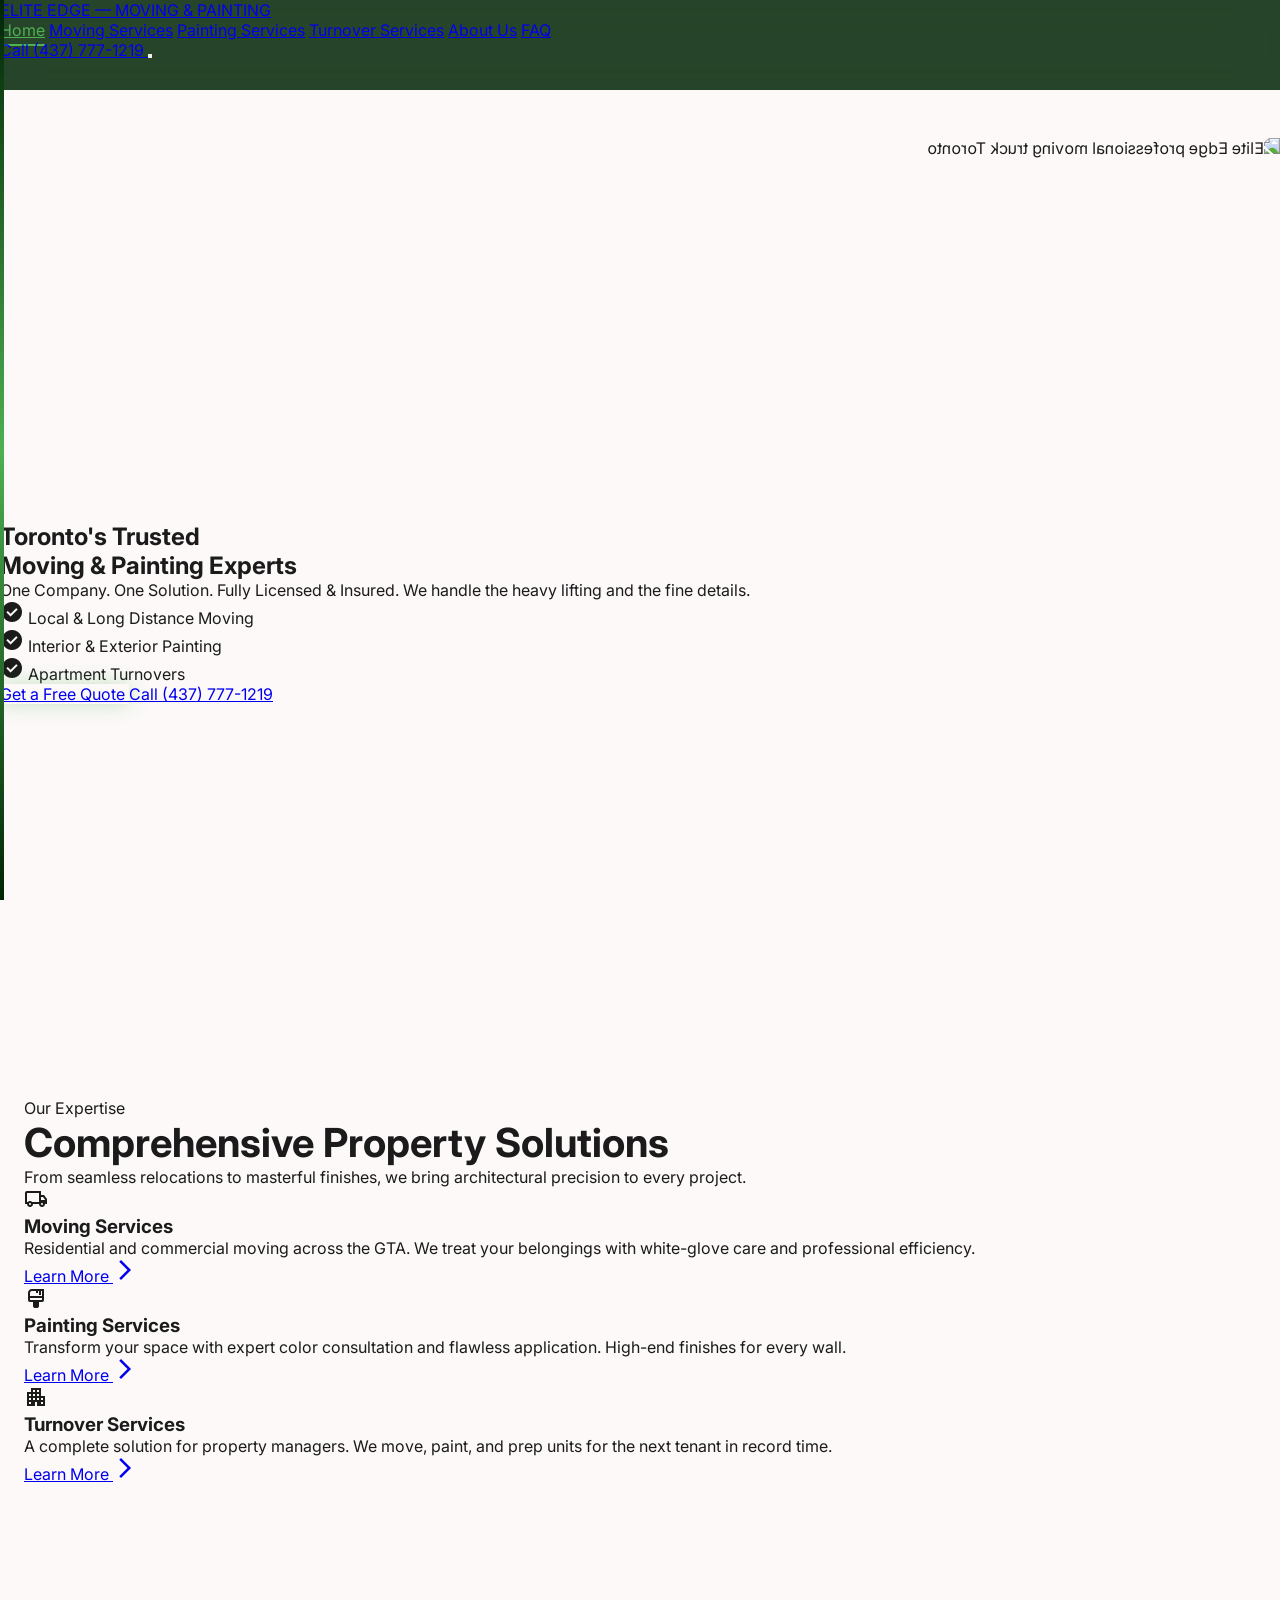
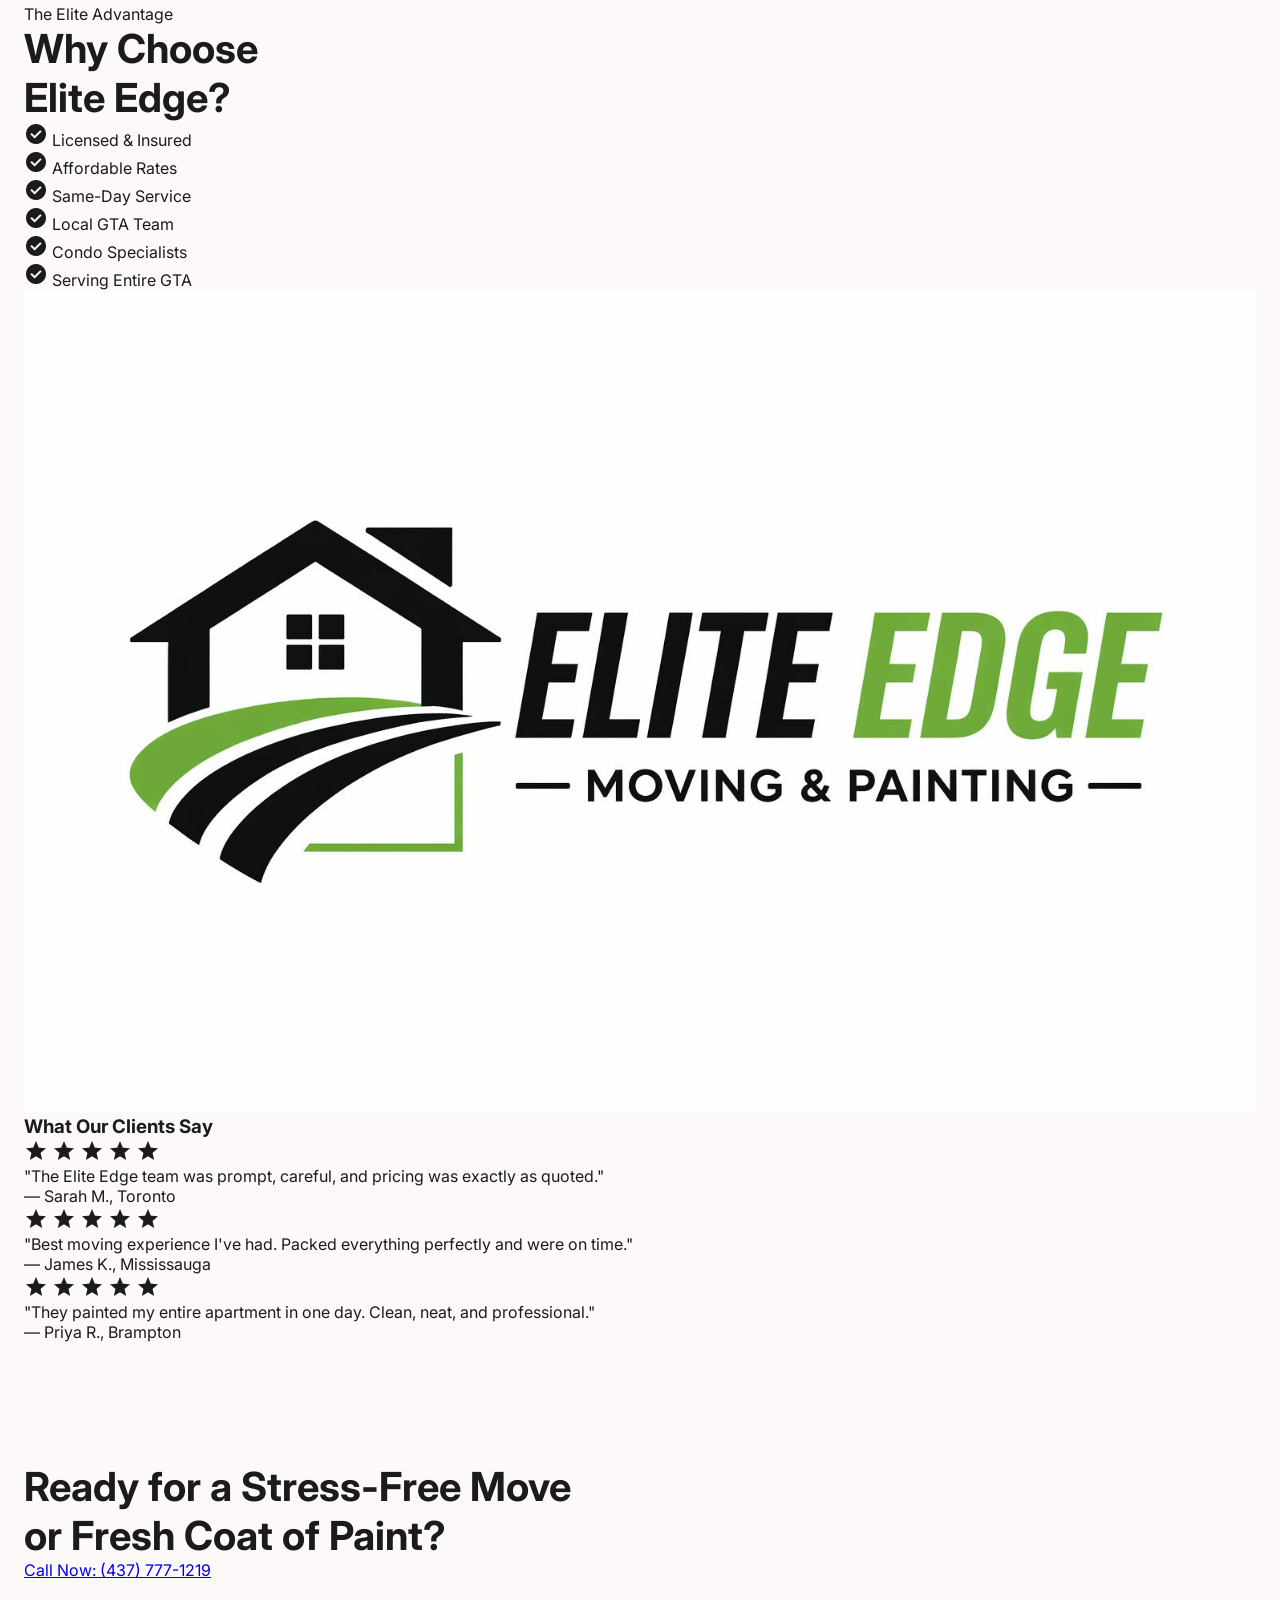
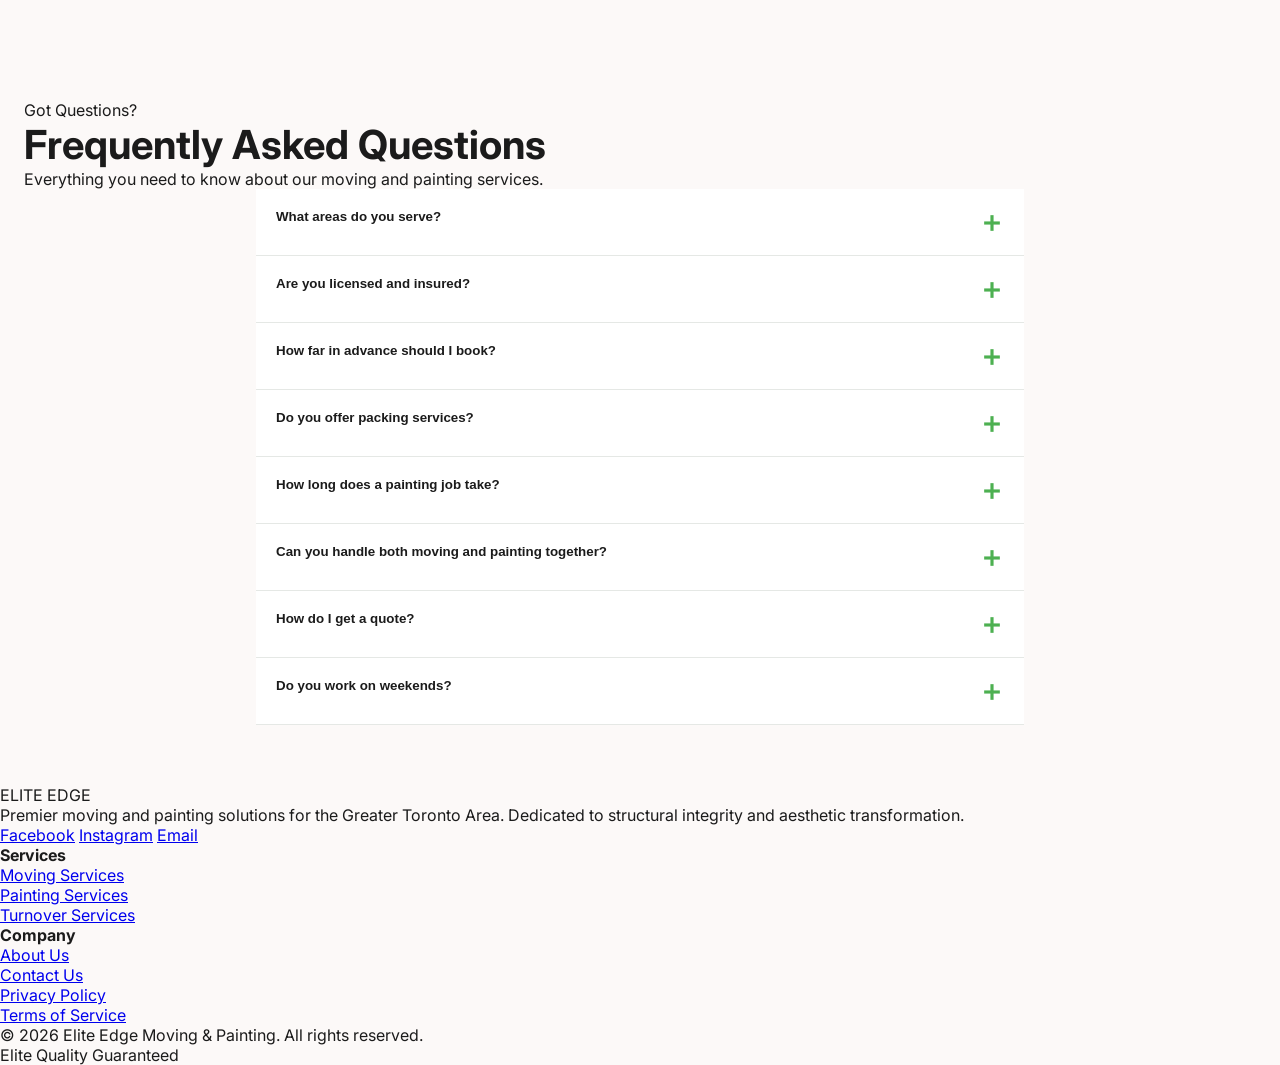
==== commit 5aa8a711: "All image Fixes on homepage,painting services etc" ====
--- a/index.html
+++ b/index.html
@@ -343,10 +343,10 @@
                         </div>
                     </div>
                     <div class="relative fade-right">
-                        <div class="aspect-square rounded-lg overflow-hidden relative z-10 w-full mx-auto">
-                            <img class="w-full h-full object-cover" loading="lazy"
-                                alt="Elite Edge moving and painting team Toronto GTA"
-                                src="https://lh3.googleusercontent.com/aida-public/[base64]" />
+                        <div class="aspect-square rounded-lg overflow-hidden relative z-10 w-full mx-auto bg-white p-8 flex items-center justify-center">
+                            <img class="w-full h-auto max-h-full object-contain" loading="lazy"
+                                alt="Elite Edge Moving and Painting Logo"
+                                src="images/logo.jpeg" />
                         </div>
                     </div>
                 </div>
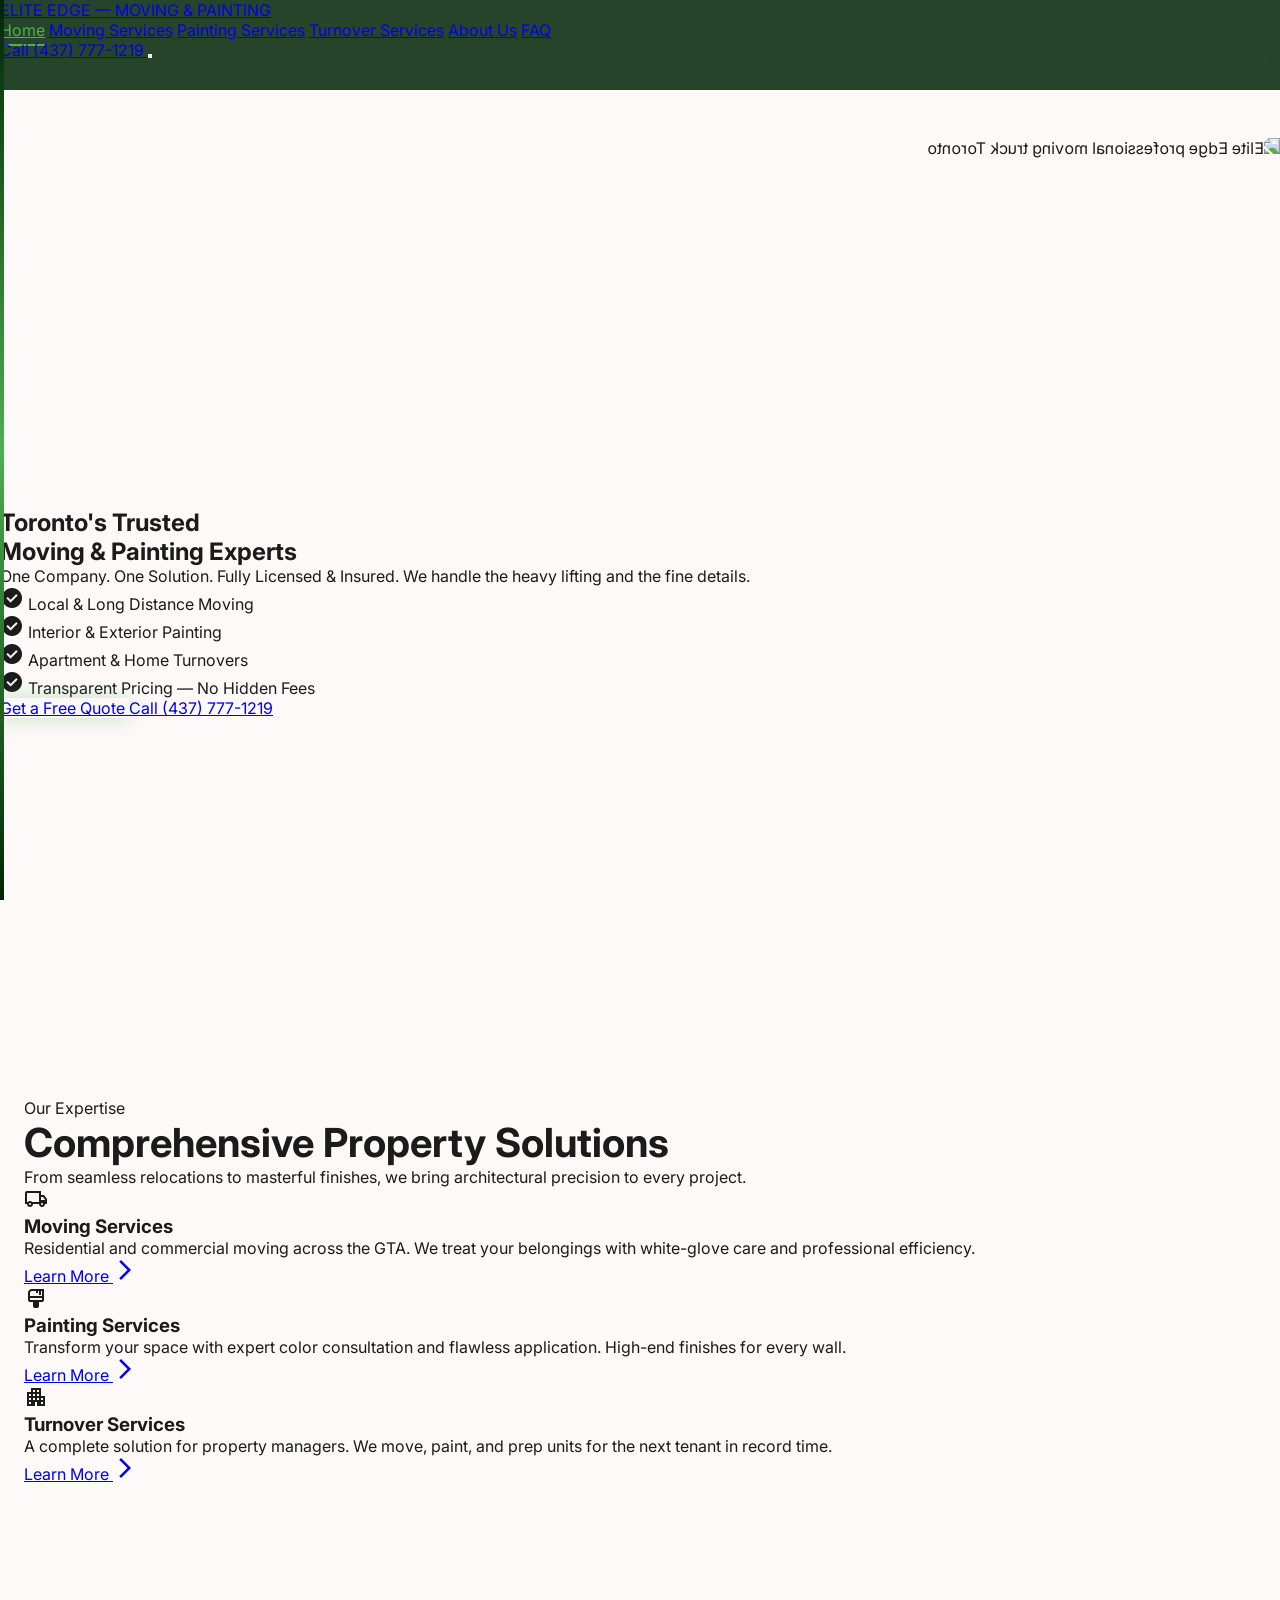
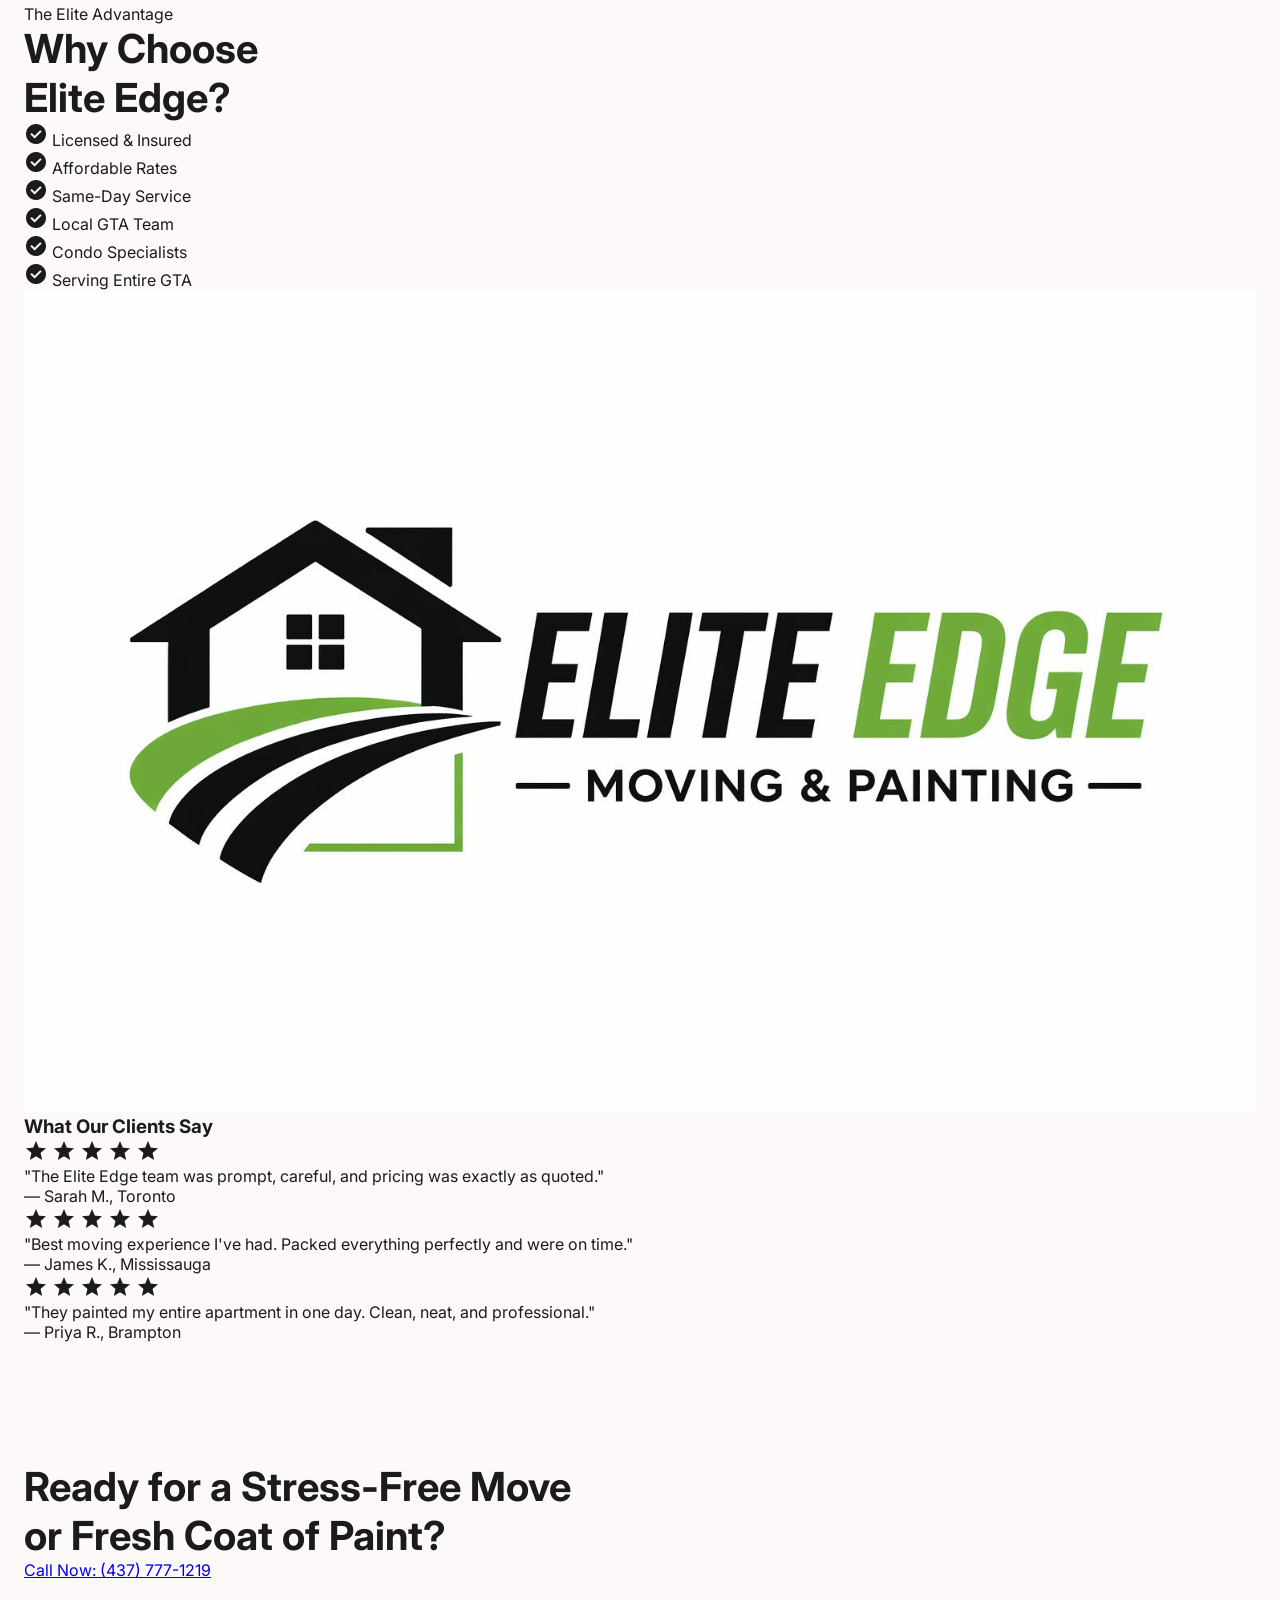
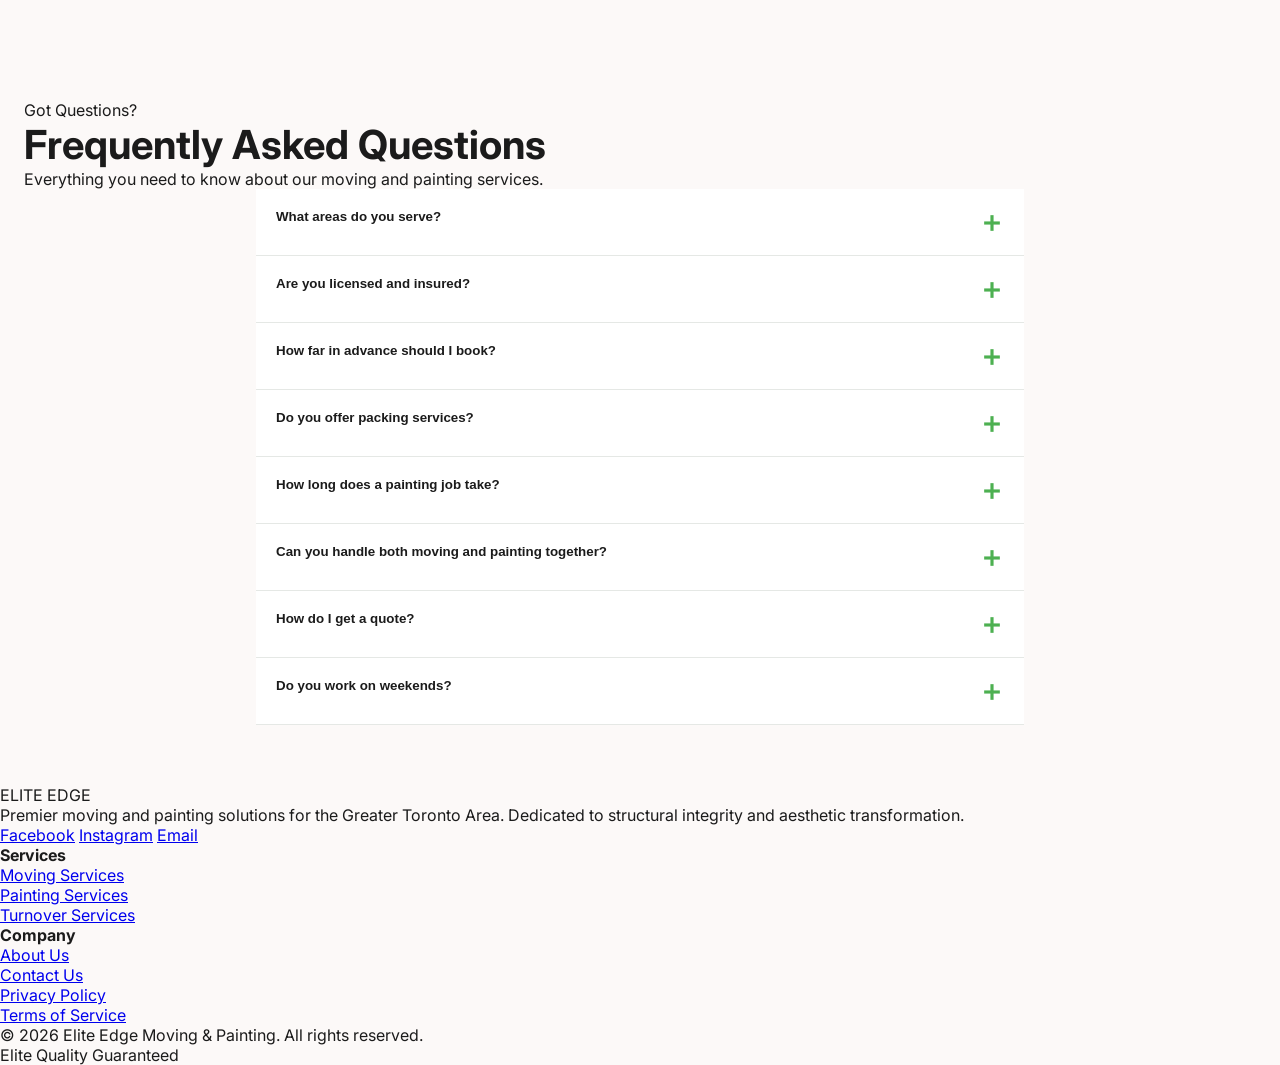
==== commit 550ddeee: "Added one missing bullet on homepage." ====
--- a/index.html
+++ b/index.html
@@ -190,7 +190,7 @@
                         One Company. One Solution. Fully Licensed &amp; Insured. We handle the heavy lifting and the
                         fine details.
                     </p>
-                    <div class="flex flex-wrap gap-3 sm:gap-4 mb-4">
+                    <div class="flex flex-col gap-3 sm:gap-4 mb-4">
                         <div class="flex items-center gap-2 text-white">
                             <span class="material-symbols-outlined text-on-primary-container"
                                 style="font-variation-settings: 'FILL' 1;">check_circle</span>
@@ -206,7 +206,12 @@
                         <div class="flex items-center gap-2 text-white">
                             <span class="material-symbols-outlined text-on-primary-container"
                                 style="font-variation-settings: 'FILL' 1;">check_circle</span>
-                            <span class="font-bold tracking-tight text-sm sm:text-base">Apartment Turnovers</span>
+                            <span class="font-bold tracking-tight text-sm sm:text-base">Apartment &amp; Home Turnovers</span>
+                        </div>
+                        <div class="flex items-center gap-2 text-white">
+                            <span class="material-symbols-outlined text-on-primary-container"
+                                style="font-variation-settings: 'FILL' 1;">check_circle</span>
+                            <span class="font-bold tracking-tight text-sm sm:text-base">Transparent Pricing — No Hidden Fees</span>
                         </div>
                     </div>
                     <div class="flex flex-col sm:flex-row gap-2 w-full">
